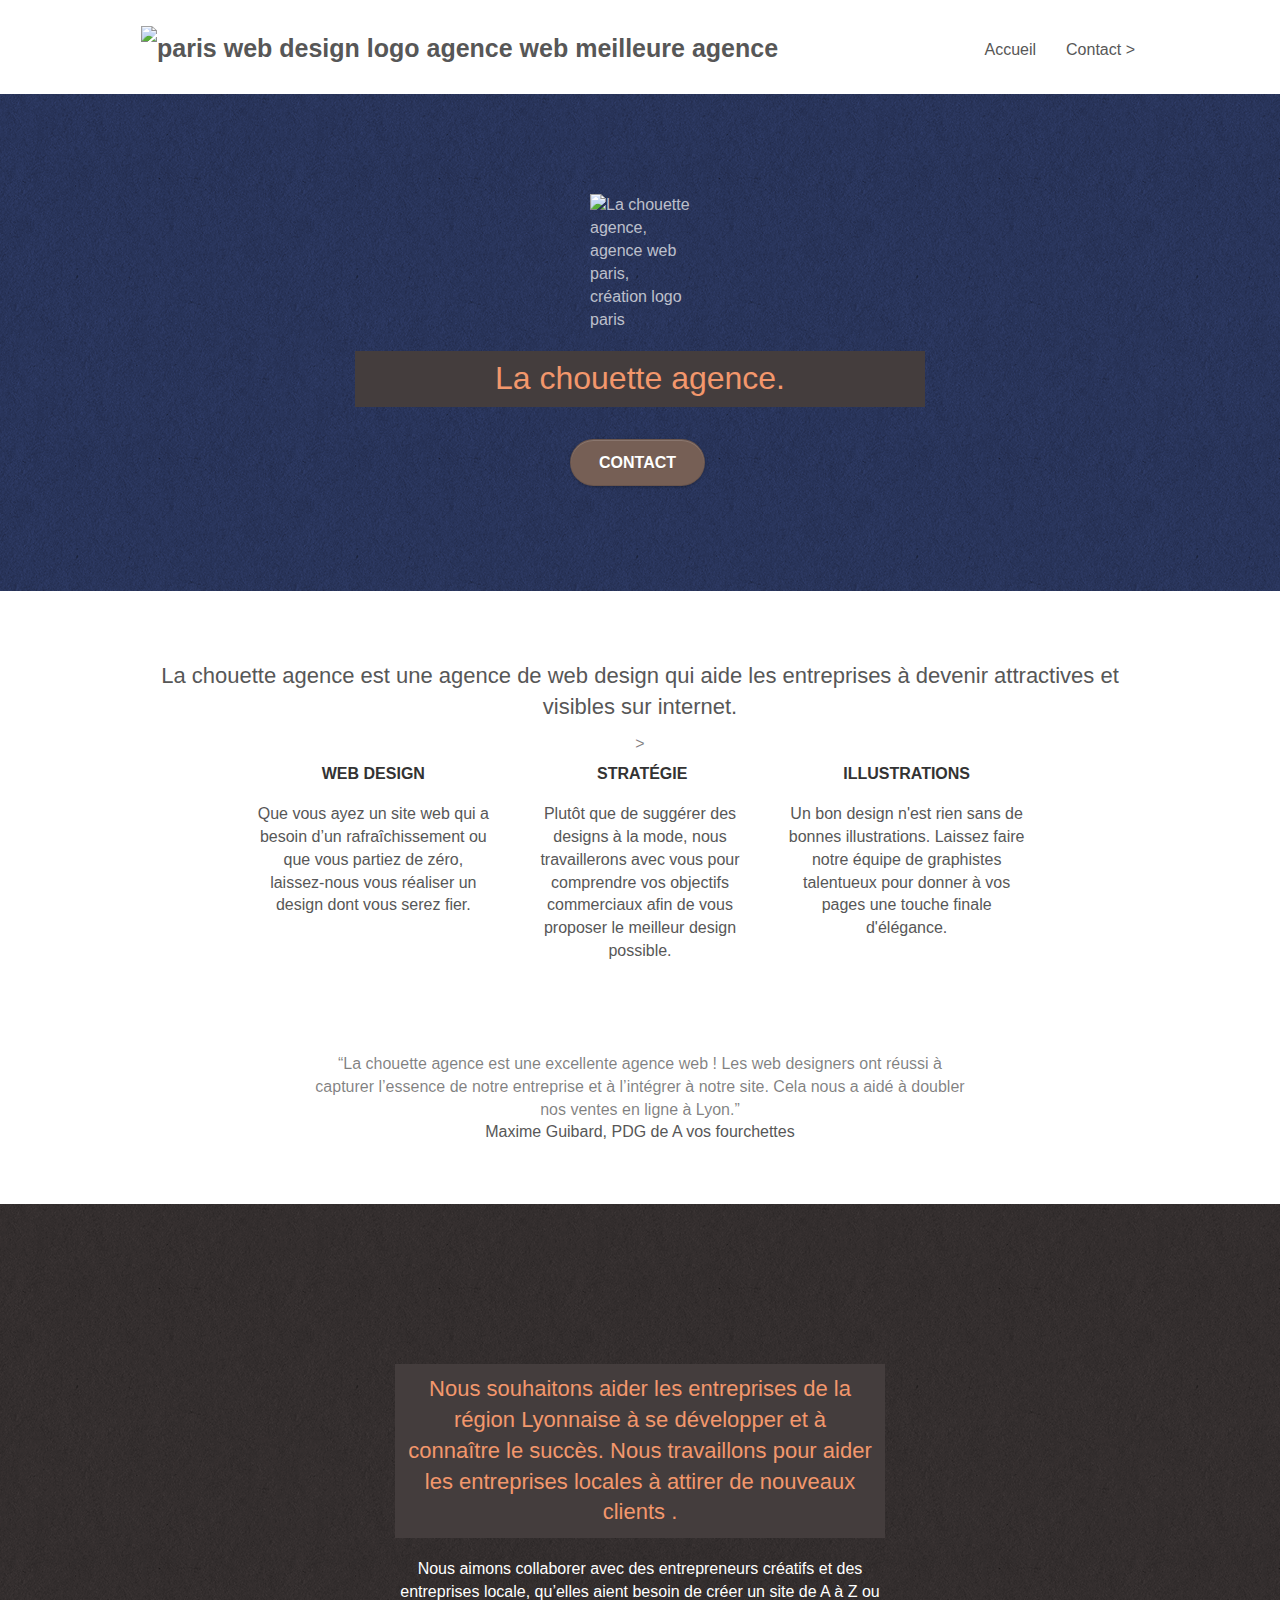
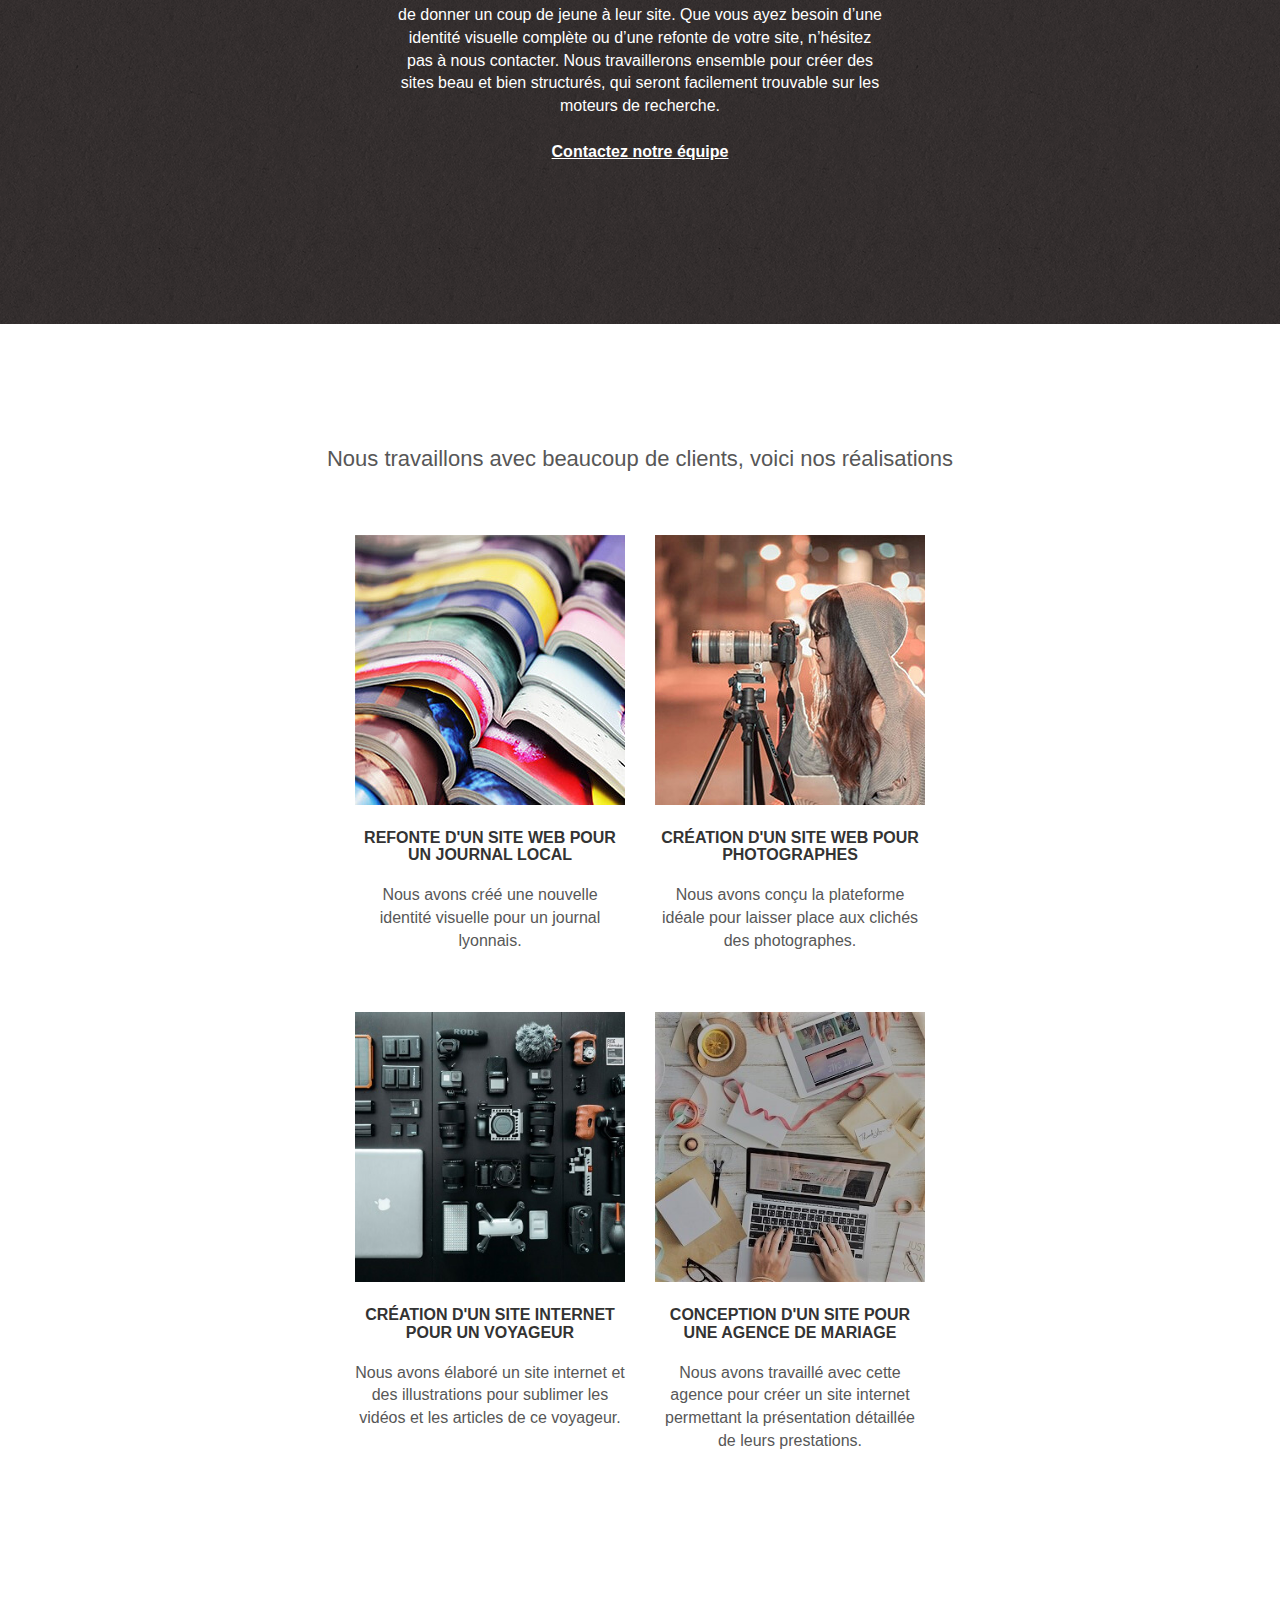
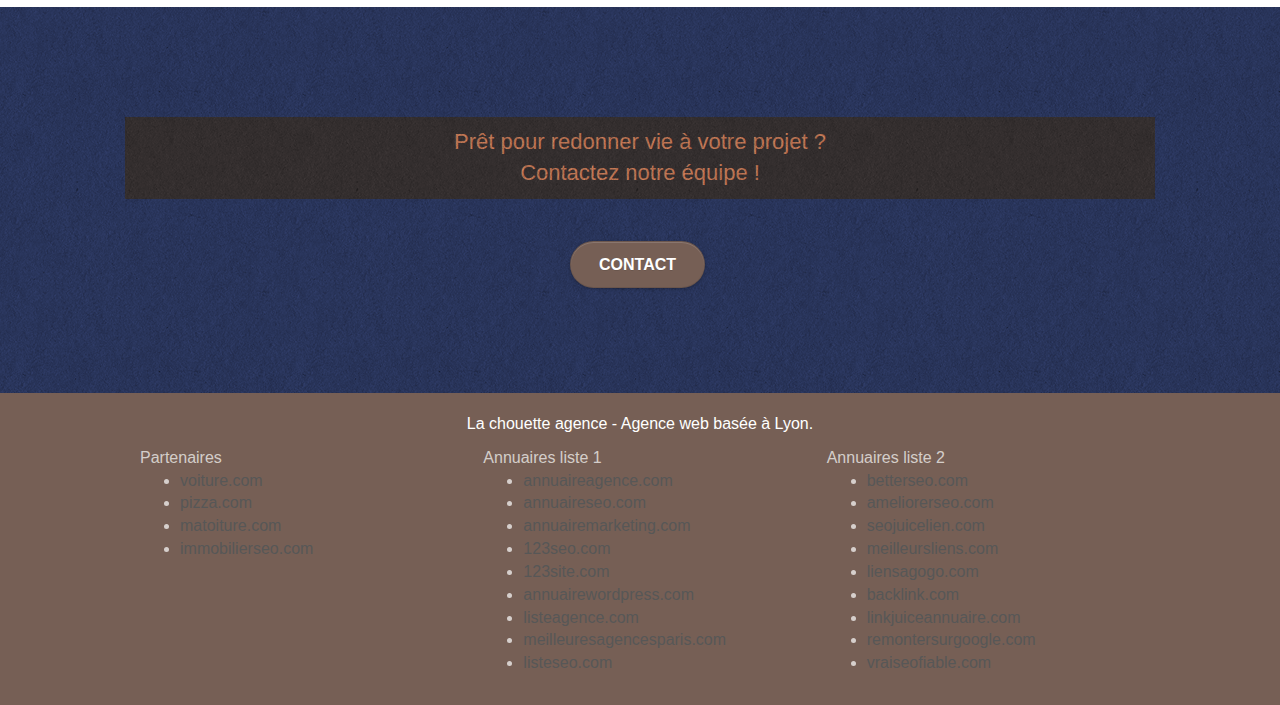
==== index.html @ 72340988 "Correction contraste" ====
<!DOCTYPE html>
<html lang="fr">
  <head>
    <meta charset="utf-8" />
    <meta
      name="keywords"
      content="seo, google, site web, site internet, agence design paris, agence design, agence design,agence design,agence design,agence design,agence design,agence design,agence design,agence design"
    />
    <meta name="description" content="" />
    <meta
      name="viewport"
      content="width=device-width, initial-scale=1.0, viewport-fit=cover"
    />
    <link rel="shortcut icon" type="image/png" href="favicon.jpg" />

    <link rel="stylesheet" type="text/css" href="./css/bootstrap.css" />
    <link rel="stylesheet" type="text/css" href="style.css" />
    <link rel="stylesheet" type="text/css" href="./css/font-awesome.css" />
    <link rel="stylesheet" type="text/css" href="./css/et-line.css" />

    <script src="./js/jquery-2.1.0.js"></script>
    <script src="./js/bootstrap.js"></script>
    <script src="./js/blocs.js"></script>
    <script src="./js/jquery.touchSwipe.js" defer></script>
    <script src="./js/gmaps.js"></script>

    <title>La Chouette Agence - Entreprise de web design à Lyon</title>

    <!-- Analytics -->

    <!-- Analytics END -->
  </head>
  <body>
    <!-- Principal conteneur -->
    <main class="page-container">
      <!-- bloc-0 -->
      <section class="bloc bgc-white l-bloc" id="bloc-0">
        <div class="container bloc-sm">
          <nav class="navbar row">
            <div class="navbar-header">
              <a class="navbar-brand" href="index.html"
                ><img
                  src="img/la-chouette-agence.png"
                  alt="paris web design logo agence web meilleure agence"
                  height="40"
              /></a>

              <button
                id="nav-toggle"
                type="button"
                class="ui-navbar-toggle navbar-toggle"
                data-toggle="collapse"
                data-target=".navbar-1"
              >
                <span class="sr-only">Toggle navigation</span
                ><span class="icon-bar"></span><span class="icon-bar"></span
                ><span class="icon-bar"></span>
              </button>
            </div>
            <div class="collapse navbar-collapse navbar-1 special-dropdown-nav">
              <ul class="site-navigation nav navbar-nav">
                <li>
                  <a href="index.html">Accueil</a>
                </li>
                <li></li>
                <li>
                  <a href="contact.html">Contact &gt;</a>
                </li>
              </ul>
            </div>
          </nav>
        </div>
      </section>
      <!-- bloc-0 END -->

      <!-- bloc-1-presentation -->
      <section
        class="bloc bgc-dark-slate-blue bg-banniere d-bloc bg-t-edge bloc-bg-texture texture-paper b-parallax"
        id="bloc-1-hero"
      >
        <div class="container bloc-lg">
          <div class="row tight-width-whitespace">
            <div class="col-sm-12">
              <img
                src="img/logo.png"
                class="center-block image-resize-mode"
                width="100"
                alt="La chouette agence, agence web paris, création logo paris"
              />
              <h1 class="text-center hero-bloc-text tc-white">
                La chouette agence.
              </h1>
              <div class="text-center">
                <a
                  href="contact.html"
                  class="btn btn-lg btn-clean btn-rd cta-hero btn-atomic-tangerine"
                  id="cta-hero"
                  >Contact</a
                >
              </div>
            </div>
          </div>
        </div>
      </section>
      <!-- bloc-1-presentation END -->

      <!-- bloc-2-services -->
      <section class="bloc bgc-white l-bloc" id="bloc-2-services">
        <div class="container bloc-md">
          <div class="row">
            <div class="col-sm-12 text-center">
              <h2>
                La chouette agence est une agence de web design qui aide les
                entreprises à devenir attractives et visibles sur internet.
              </h2>
              >
            </div>
          </div>
          <div class="row voffset-lg med-width-whitespace">
            <div class="col-sm-4">
              <div class="text-center">
                <span
                  class="et-icon-browser sm-shadow icon-dark-slate-blue icons icon-lg"
                ></span>
              </div>
              <h3 class="mg-md text-center">Web design</h3>
              <p class="text-center">
                Que vous ayez un site web qui a besoin d&rsquo;un
                rafraîchissement ou que vous partiez de zéro, laissez-nous vous
                réaliser un design dont vous serez fier.
              </p>
            </div>
            <div class="col-sm-4">
              <div class="text-center">
                <span
                  class="et-icon-presentation sm-shadow icon-dark-slate-blue icons icon-lg"
                ></span>
              </div>
              <h3 class="mg-md text-center">&nbsp;Stratégie</h3>
              <p class="text-center">
                Plutôt que de suggérer des designs à la mode, nous travaillerons
                avec vous pour comprendre vos objectifs commerciaux afin de vous
                proposer le meilleur design possible.<br />
              </p>
            </div>
            <div class="col-sm-4">
              <div class="text-center">
                <span
                  class="et-icon-edit sm-shadow icon-dark-slate-blue icons icon-lg"
                ></span>
              </div>
              <h3 class="mg-md text-center">Illustrations</h3>
              <p class="text-center">
                Un bon design n'est rien sans de bonnes illustrations. Laissez
                faire notre équipe de graphistes talentueux pour donner à vos
                pages une touche finale d'élégance.
              </p>
            </div>
          </div>
          <div class="row voffset-lg voffset">
            <div class="col-xs-12 col-md-8 col-md-offset-2 text-center">
              <quote>
                “La chouette agence est une excellente agence web ! Les web
                designers ont réussi à capturer l’essence de notre entreprise et
                à l’intégrer à notre site. Cela nous a aidé à doubler nos ventes
                en ligne à Lyon.”
              </quote>
              <p>Maxime Guibard, PDG de A vos fourchettes</p>
            </div>
          </div>
        </div>
      </section>
      <!-- bloc-2-services END -->

      <!-- bloc-3-what-i-do -->
      <section
        class="bloc tc-white bgc-atomic-tangerine bg-presentation d-bloc bloc-bg-texture texture-paper b-parallax"
        id="bloc-3-what-i-do"
      >
        <div class="container bloc-lg">
          <div class="row tight-width-whitespace black-background">
            <div class="col-sm-12">
              <h2 class="mg-md text-center tc-white">
                Nous souhaitons aider les entreprises de la région Lyonnaise à
                se développer et à connaître le succès. Nous travaillons pour
                aider les entreprises locales à attirer de nouveaux clients .<br />
              </h2>
              <p class="text-center white">
                Nous aimons collaborer avec des entrepreneurs créatifs et des
                entreprises locale, qu’elles aient besoin de créer un site de A
                à Z ou de donner un coup de jeune à leur site. Que vous ayez
                besoin d’une identité visuelle complète ou d’une refonte de
                votre site, n’hésitez pas à nous contacter. Nous travaillerons
                ensemble pour créer des sites beau et bien structurés, qui
                seront facilement trouvable sur les moteurs de recherche.
                <br /><br /><a class="ltc-white bold-link" href="contact.html"
                  >Contactez notre équipe</a
                ><br />
              </p>
            </div>
          </div>
        </div>
      </section>
      <!-- bloc-3-what-i-do END -->

      <!-- bloc-4-portfolio -->
      <section
        class="bloc bgc-white bg-lines-h2-bg bg-repeat l-bloc"
        id="bloc-4-portfolio"
      >
        <div class="container bloc-lg">
          <div class="row">
            <div class="col-sm-12 text-center">
              <h2>
                Nous travaillons avec beaucoup de clients, voici nos
                réalisations
              </h2>
            </div>
          </div>
          <div class="row tight-width-whitespace portfolio-row">
            <article class="col-sm-6">
              <a
                href="#"
                data-lightbox="img/1.jpg"
                data-gallery-id="gallery-1"
                data-caption="Refonte d'un site web pour un journal local"
                data-frame="snapshot-lb"
                ><img
                  src="img/1.jpg"
                  alt="paris web design logo agence web meilleure agence et refonte site web journal"
                  class="img-responsive portfolio-thumb"
              /></a>
              <h3 class="mg-md text-center">
                Refonte d'un site web pour un journal local
              </h3>
              <p class="text-center">
                Nous avons créé une nouvelle identité visuelle pour un journal
                lyonnais.
              </p>
            </article>
            <article class="col-sm-6">
              <a
                href="#"
                data-lightbox="img/2.jpg"
                data-gallery-id="gallery-1"
                data-caption="Création d'un site web pour photographes"
                data-frame="snapshot-lb"
                ><img
                  src="img/2.jpg"
                  class="img-responsive portfolio-thumb"
                  alt="paris web design logo agence web meilleure agence, Création d'un site web pour photographes"
              /></a>
              <h3 class="mg-md text-center">
                Création d'un site web pour photographes
              </h3>
              <p class="text-center">
                Nous avons conçu la plateforme idéale pour laisser place aux
                clichés des photographes.
              </p>
            </article>
          </div>
          <div class="row tight-width-whitespace portfolio-row">
            <article class="col-sm-6">
              <a
                href="#"
                data-lightbox="img/3.jpg"
                data-gallery-id="gallery-1"
                data-caption="Création d'un site internet pour un voyageur"
                data-frame="snapshot-lb"
                ><img
                  src="img/3.jpg"
                  class="img-responsive portfolio-thumb"
                  alt="paris web design logo agence web meilleure agence, Création d'un site web pour voyageur"
              /></a>
              <h3 class="mg-md text-center">
                Création d'un site internet pour un voyageur
              </h3>
              <p class="text-center">
                Nous avons élaboré un site internet et des illustrations pour
                sublimer les vidéos et les articles de ce voyageur.
              </p>
            </article>
            <article class="col-sm-6">
              <a
                href="#"
                data-lightbox="img/4.jpg"
                data-gallery-id="gallery-1"
                data-caption="Conception d'un site pour une agence de mariage"
                data-frame="snapshot-lb"
                ><img
                  src="img/4.jpg"
                  class="img-responsive portfolio-thumb"
                  alt="paris web design logo agence web meilleure agence, Création d'un site web pour agence de mariage"
              /></a>
              <h3 class="mg-md text-center">
                Conception d'un site pour une agence de mariage
              </h3>
              <p class="text-center">
                Nous avons travaillé avec cette agence pour créer un site
                internet permettant la présentation détaillée de leurs
                prestations.
              </p>
            </article>
          </div>
        </div>
      </section>
      <!-- bloc-4-portfolio END -->

      <!-- bloc-5-cta -->
      <section
        class="bloc bgc-dark-slate-blue bg-banniere d-bloc bloc-bg-texture texture-paper"
        id="bloc-5-cta"
      >
        <div class="container bloc-lg">
          <div class="row">
            <h2 class="mg-md text-center tc-white">
              Prêt pour redonner vie à votre projet ?<br />Contactez notre
              équipe !
            </h2>
            <div class="col-sm-12 text-center">
              <a
                href="contact.html"
                class="btn btn-atomic-tangerine btn-clean btn-rd btn-lg cta-hero"
                >Contact</a
              >
            </div>
          </div>
        </div>
      </section>
    </main>
    <!-- bloc-5-cta END -->

    <!-- Footer - bloc-8 -->
    <footer class="bloc bgc-atomic-tangerine d-bloc" id="bloc-8">
      <div class="container bloc-sm">
        <div class="row">
          <div class="col-sm-12">
            <p class="text-center white">
              La chouette agence - Agence web basée à Lyon.<br />
            </p>
            <div class="row row-no-gutters social">
              <div class="col-sm-3">
                <div class="text-center">
                  <a class="social" href="index.html"
                    ><span class="fa fa-twitter icon-md"></span
                  ></a>
                </div>
              </div>
              <div class="col-sm-3">
                <div class="text-center">
                  <a class="social" href="index.html"
                    ><span class="fa fa-facebook icon-md"></span
                  ></a>
                </div>
              </div>
              <div class="col-sm-3">
                <div class="text-center">
                  <a class="social" href="index.html"
                    ><span class="fa fa-dribbble icon-md"></span
                  ></a>
                </div>
              </div>
              <div class="col-sm-3">
                <div class="text-center">
                  <a class="social" href="index.html"
                    ><span class="fa fa-instagram icon-md"></span
                  ></a>
                </div>
              </div>
            </div>
            <div class="row">
              <div class="col-sm-4">
                Partenaires
                <ul>
                  <li><a href="voiture.com">voiture.com</a></li>
                  <li><a href="pizza.com">pizza.com</a></li>
                  <li><a href="matoiture.com">matoiture.com</a></li>
                  <li><a href="immobilierseo.com">immobilierseo.com</a></li>
                </ul>
              </div>
              <div class="col-sm-4">
                Annuaires liste 1
                <ul>
                  <li><a href="annuaireagence.com">annuaireagence.com</a></li>
                  <li><a href="annuaireseo.com">annuaireseo.com</a></li>
                  <li>
                    <a href="annuairemarketing.com">annuairemarketing.com</a>
                  </li>
                  <li><a href="123seoture.com">123seo.com</a></li>
                  <li><a href="123site.com">123site.com</a></li>
                  <li>
                    <a href="annuairewordpress.com">annuairewordpress.com</a>
                  </li>
                  <li><a href="listeagence.com">listeagence.com</a></li>
                  <li>
                    <a href="meilleuresagencesparis.com"
                      >meilleuresagencesparis.com</a
                    >
                  </li>
                  <li><a href="listeseo.com">listeseo.com</a></li>
                </ul>
              </div>
              <div class="col-sm-4">
                Annuaires liste 2
                <ul>
                  <li><a href="betterseo.com">betterseo.com</a></li>
                  <li><a href="ameliorerseo.com">ameliorerseo.com</a></li>
                  <li><a href="seojuicelien.com">seojuicelien.com</a></li>
                  <li><a href="meilleursliens.com">meilleursliens.com</a></li>
                  <li><a href="liensagogo.com">liensagogo.com</a></li>
                  <li><a href="backlink.com">backlink.com</a></li>
                  <li>
                    <a href="linkjuiceannuaire.com">linkjuiceannuaire.com</a>
                  </li>
                  <li>
                    <a href="remontersurgoogle.com">remontersurgoogle.com</a>
                  </li>
                  <li><a href="vraiseofiable.com">vraiseofiable.com</a></li>
                </ul>
              </div>
            </div>
          </div>
        </div>
      </div>
    </footer>
    <!-- Footer - bloc-8 END -->

    <!-- Principal conteneur END -->
  </body>
</html>
---- style.css ----
body {
  margin: 0;
  padding: 0;
  background: #fff;
  overflow-x: hidden;
  -webkit-font-smoothing: antialiased;
  -moz-osx-font-smoothing: grayscale;
}

a,
button {
  transition: all 0.3s ease-in-out;
  outline: none !important;
}

a:hover {
  text-decoration: none;
  cursor: pointer;
}

#page-loading-blocs-notifaction {
  position: fixed;
  top: 0;
  bottom: 0;
  width: 100%;
  z-index: 100000;
  background: #ffffff url("img/pageload-spinner.gif") no-repeat center center;
}

.bloc {
  width: 100%;
  clear: both;
  background: 50% 50% no-repeat;
  padding: 0 50px;
  -webkit-background-size: cover;
  -moz-background-size: cover;
  -o-background-size: cover;
  background-size: cover;
  position: relative;
}

.bloc .container {
  padding-left: 0;
  padding-right: 0;
}

.bloc-lg {
  padding: 100px 50px;
}

.bloc-md {
  padding: 50px;
}

.bloc-sm {
  padding: 20px 50px;
}

.bg-center,
.bg-l-edge,
.bg-r-edge,
.bg-t-edge,
.bg-b-edge,
.bg-tl-edge,
.bg-bl-edge,
.bg-tr-edge,
.bg-br-edge,
.bg-repeat {
  -webkit-background-size: auto !important;
  -moz-background-size: auto !important;
  -o-background-size: auto !important;
  background-size: auto !important;
}

.bg-repeat {
  background: repeat;
}

.bg-t-edge {
  background: top no-repeat;
}

.bloc-bg-texture::before {
  content: "";
  background-size: 2px 2px;
  position: absolute;
  top: 0;
  bottom: 0;
  left: 0;
  right: 0;
}

.texture-paper::before {
  background: url(img/texture-paper.png);
  background-size: 280px 280px;
}

.b-parallax {
  background-attachment: fixed;
}

.d-bloc {
  color: rgba(255, 255, 255, 0.7);
}

.d-bloc button:hover {
  color: rgba(255, 255, 255, 0.9);
}

.d-bloc .icon-round,
.d-bloc .icon-square,
.d-bloc .icon-rounded,
.d-bloc .icon-semi-rounded-a,
.d-bloc .icon-semi-rounded-b {
  border-color: rgba(255, 255, 255, 0.9);
}

.d-bloc .divider-h span {
  border-color: rgba(255, 255, 255, 0.2);
}

.d-bloc .a-btn,
.d-bloc .navbar a,
.d-bloc .navbar-brand,
.d-bloc a .icon-sm,
.d-bloc a .icon-md,
.d-bloc a .icon-lg,
.d-bloc a .icon-xl,
.d-bloc h1 a,
.d-bloc h2 a,
.d-bloc h3 a,
.d-bloc h4 a,
.d-bloc h5 a,
.d-bloc h6 a,
.d-bloc p a {
  color: rgba(255, 255, 255, 0.6);
}

.d-bloc .a-btn:hover,
.d-bloc .navbar a:hover,
.d-bloc .navbar-brand:hover,
.d-bloc a:hover .icon-sm,
.d-bloc a:hover .icon-md,
.d-bloc a:hover .icon-lg,
.d-bloc a:hover .icon-xl,
.d-bloc h1 a:hover,
.d-bloc h2 a:hover,
.d-bloc h3 a:hover,
.d-bloc h4 a:hover,
.d-bloc h5 a:hover,
.d-bloc h6 a:hover,
.d-bloc p a:hover {
  color: rgba(255, 255, 255, 1);
}

.d-bloc .navbar-toggle .icon-bar {
  background: rgba(255, 255, 255, 1);
}

.d-bloc .btn-wire,
.d-bloc .btn-wire:hover {
  color: rgba(255, 255, 255, 1);
  border-color: rgba(255, 255, 255, 1);
}

.d-bloc .panel {
  color: rgba(0, 0, 0, 0.5);
}

.d-bloc .panel button:hover {
  color: rgba(0, 0, 0, 0.7);
}

.d-bloc .panel icon {
  border-color: rgba(0, 0, 0, 0.7);
}

.d-bloc .panel .divider-h span {
  border-color: rgba(0, 0, 0, 0.1);
}

.d-bloc .panel .a-btn {
  color: rgba(0, 0, 0, 0.6);
}

.d-bloc .panel .a-btn:hover {
  color: rgba(0, 0, 0, 1);
}

.d-bloc .panel .btn-wire,
.d-bloc .panel .btn-wire:hover {
  color: rgba(0, 0, 0, 0.7);
  border-color: rgba(0, 0, 0, 0.3);
}

.d-bloc .panel,
.l-bloc {
  color: rgba(0, 0, 0, 0.5);
}

.d-bloc .panel button:hover,
.l-bloc button:hover {
  color: rgba(0, 0, 0, 0.7);
}

.l-bloc .icon-round,
.l-bloc .icon-square,
.l-bloc .icon-rounded,
.l-bloc .icon-semi-rounded-a,
.l-bloc .icon-semi-rounded-b {
  border-color: rgba(0, 0, 0, 0.7);
}

.d-bloc .panel .divider-h span,
.l-bloc .divider-h span {
  border-color: rgba(0, 0, 0, 0.1);
}

.d-bloc .panel .a-btn,
.l-bloc .a-btn,
.l-bloc .navbar a,
.l-bloc .navbar-brand,
.l-bloc a .icon-sm,
.l-bloc a .icon-md,
.l-bloc a .icon-lg,
.l-bloc a .icon-xl,
.l-bloc h1 a,
.l-bloc h2 a,
.l-bloc h3 a,
.l-bloc h4 a,
.l-bloc h5 a,
.l-bloc h6 a,
.l-bloc p a {
  color: rgba(0, 0, 0, 0.6);
}

.d-bloc .panel .a-btn:hover,
.l-bloc .a-btn:hover,
.l-bloc .navbar a:hover,
.l-bloc .navbar-brand:hover,
.l-bloc a:hover .icon-sm,
.l-bloc a:hover .icon-md,
.l-bloc a:hover .icon-lg,
.l-bloc a:hover .icon-xl,
.l-bloc h1 a:hover,
.l-bloc h2 a:hover,
.l-bloc h3 a:hover,
.l-bloc h4 a:hover,
.l-bloc h5 a:hover,
.l-bloc h6 a:hover,
.l-bloc p a:hover {
  color: rgba(0, 0, 0, 1);
}

.l-bloc .navbar-toggle .icon-bar {
  color: rgba(0, 0, 0, 0.6);
}

.d-bloc .panel .btn-wire,
.d-bloc .panel .btn-wire:hover,
.l-bloc .btn-wire,
.l-bloc .btn-wire:hover {
  color: rgba(0, 0, 0, 0.7);
  border-color: rgba(0, 0, 0, 0.3);
}

.voffset {
  margin-top: 30px;
}

.voffset-lg {
  margin-top: 80px;
}

.row-no-gutters {
  margin-right: 0;
  margin-left: 0;
}

.row.row-no-gutters > [class^="col-"],
.row.row-no-gutters > [class*=" col-"] {
  padding-right: 0;
  padding-left: 0;
}

#bloc-1-hero h1 {
  font-size: 32px;
}

.navbar {
  margin-bottom: 0;
  z-index: 1;
}

.navbar-brand {
  height: auto;
  padding: 3px 15px;
  font-size: 25px;
  font-weight: normal;
  font-weight: 600;
  line-height: 44px;
}

.navbar-brand img {
  max-height: 200px;
  margin: 0 5px 0 0;
  display: inline;
}

.navbar-brand img[src$="svg"] {
  min-width: 100px;
}

.nav-center .navbar-brand img {
  margin: 0;
}

.navbar .nav {
  padding-top: 2px;
  margin-right: -16px;
  float: right;
  z-index: 1;
}

.nav > li {
  float: left;
  margin-top: 4px;
  font-size: 16px;
}

.navbar-nav .open .dropdown-menu > li > a {
  text-align: inherit;
}

.nav > li a:hover,
.nav > li a:focus {
  background: transparent;
}

.navbar-toggle {
  margin: 10px 10px 0 0;
  border: 0px;
}

.navbar-toggle:hover {
  background: transparent !important;
}

.navbar-toggle .icon-bar {
  background-color: rgba(0, 0, 0, 0.5);
  width: 26px;
}

.nav-invert .navbar .nav {
  float: left;
}

.nav-invert .navbar-header,
.nav-invert .navbar-brand {
  float: right;
  position: relative;
  z-index: 2;
}

@media (min-width: 768px) {
  .site-navigation {
    position: absolute;
    top: 50%;
    right: 20px;
    transform: translate(0, -50%);
    -webkit-transform: translateY(-50%);
  }
  .nav > li .dropdown-menu a,
  .nav > li .dropdown-menu a:hover {
    color: #484848;
  }
  .nav-invert .site-navigation {
    left: 0;
    right: 0;
  }
  .nav-center {
    text-align: center;
  }
  .nav-center .navbar-header {
    width: 100%;
  }
  .nav-center .navbar-header,
  .nav-center .navbar-brand,
  .nav-center .nav > li {
    float: none;
    display: inline-block;
  }
  .nav-center .site-navigation {
    position: relative;
    width: 100%;
    right: 0;
    margin-right: 0px;
    margin-top: 20px;
  }
  .nav-center.mini-nav .navbar-toggle {
    float: none;
    margin: 10px auto 0;
  }
}

.nav > li > .dropdown a {
  background: none !important;
  display: block;
  padding: 14px 15px;
}

nav .caret {
  margin: 0 5px;
}

.dropdown-menu .dropdown-menu {
  top: -8px;
  left: 100%;
}

.dropdown-menu .dropmenu-flow-right {
  top: 100%;
  left: 0;
  margin-left: -1px;
  border-top-left-radius: 0;
  border-top-right-radius: 0;
}

.dropdown-menu .dropdown span {
  border: 4px solid black;
  border-top-color: transparent;
  border-right-color: transparent;
  border-bottom-color: transparent;
  margin: 6px -5px 0 0 !important;
  float: right;
}

.mg-md {
  margin-top: 10px;
  margin-bottom: 20px;
}

.mg-lg {
  margin-top: 10px;
  margin-bottom: 40px;
}

.btn {
  margin: 0 5px 5px 0;
}

.btn.pull-right {
  margin: 0 0 5px 5px;
}

.btn-d,
.btn-d:hover,
.btn-d:focus {
  color: #fff;
  background: rgba(0, 0, 0, 0.3);
}

button {
  outline: none !important;
}

.btn-rd {
  border-radius: 40px;
}

.btn-clean {
  border: 1px solid rgba(0, 0, 0, 0.08);
  border-bottom-color: rgba(0, 0, 0, 0.1);
  text-shadow: 0 1px 0 rgba(0, 0, 1, 0.1);
  box-shadow: 0 1px 3px rgba(0, 0, 1, 0.25),
    inset 0 1px 0 0 rgba(255, 255, 255, 0.15);
}

.icon-md {
  font-size: 30px !important;
}

.icon-lg {
  font-size: 60px !important;
}

.sm-shadow {
  text-shadow: 0 1px 2px rgba(0, 0, 0, 0.3);
}

.panel-sq,
.panel-sq .panel-heading,
.panel-sq .panel-footer {
  border-radius: 0;
}

.panel-rd {
  border-radius: 30px;
}

.panel-rd .panel-heading {
  border-radius: 29px 29px 0 0;
}

.panel-rd .panel-footer {
  border-radius: 0 0 29px 29px;
}

.form-control {
  border-color: rgba(0, 0, 0, 0.1);
  box-shadow: none;
}

.scrollToTop {
  width: 40px;
  height: 40px;
  position: fixed;
  bottom: 20px;
  right: 20px;
  opacity: 0;
  z-index: 500;
  transition: all 0.3s ease-in-out;
}

.scrollToTop span {
  margin-top: 6px;
}

.showScrollTop {
  font-size: 16px;
  opacity: 1;
}

a[data-lightbox] {
  position: relative;
  display: block;
  text-align: center;
}

a[data-lightbox]:hover::before {
  content: "+";
  font-family: "HelveticaNeue-Light", "Helvetica Neue Light", "Helvetica Neue",
    Helvetica, Arial;
  font-size: 32px;
  width: 50px;
  height: 50px;
  margin-left: -25px;
  border-radius: 50%;
  background: rgba(0, 0, 0, 0.6);
  color: #fff;
  font-weight: 100;
  z-index: 1;
  position: absolute;
  top: 50%;
  transform: translateY(-50%);
  -webkit-transform: translateY(-50%);
}

a[data-lightbox]:hover img {
  opacity: 0.6;
  -webkit-animation-fill-mode: none;
  animation-fill-mode: none;
}

#lightbox-modal {
  display: flex;
  align-items: center;
}

#lightbox-modal .modal-dialog {
  width: 90%;
  max-width: 900px;
  margin: 0 auto 0;
}

#lightbox-modal .modal-dialog img {
  max-height: 90vh;
  margin: 0 auto;
}

.lightbox-caption {
  padding: 20px;
  color: #fff;
  background: rgba(0, 0, 0, 0.5);
  position: absolute;
  left: 15px;
  right: 15px;
  bottom: 5px;
}

.close-lightbox {
  color: #fff;
  font-size: 30px;
  position: absolute;
  top: 20px;
  right: 20px;
  z-index: 20;
  background: rgba(0, 0, 0, 0.5);
  border: none;
  line-height: 30px;
  padding: 0 9px 5px;
  opacity: 0.3;
}

.close-lightbox:hover,
.next-lightbox:hover,
.prev-lightbox:hover {
  opacity: 1;
  color: #fff;
}

.next-lightbox,
.prev-lightbox {
  font-size: 20px;
  color: rgba(255, 255, 255, 0.9);
  background: rgba(0, 0, 0, 0.5);
  transition: all 0.2s ease-in-out;
  position: absolute;
  top: 45%;
  z-index: 1;
  opacity: 0.4;
}

.next-lightbox {
  padding: 6px 8px 1px 13px;
  right: 25px;
}

.prev-lightbox {
  padding: 6px 13px 1px 10px;
  left: 25px;
}

.snapshot-lb .modal-body {
  padding-bottom: 45px;
}

.snapshot-lb .lightbox-caption {
  padding: 0;
  color: rgba(0, 0, 0, 0.5);
  background: none;
}

h1,
h2,
h3,
h4,
h5,
h6,
p,
label,
.btn,
a {
  font-family: "helvetica";
  font-weight: 400;
  color: #575757 !important;
}

.container {
  max-width: 1000px;
}

.hero-bloc-text {
  font-size: 38px;
}

.hero-bloc-text-sub {
  font-size: 36px;
}

.statement-bloc-text {
  line-height: 26px;
  font-style: italic;
  font-size: 20px;
  text-align: center;
  font-weight: lighter;
  max-width: 520px;
  margin: auto auto auto auto;
}

p {
  font-size: 16px;
}

.tight-width-whitespace {
  max-width: 600px;
  margin: auto auto auto auto;
}

.h1 {
  font-size: 20px;
  font-family: "Open Sans";
}

.cta-hero {
  margin-top: 22px;
  color: #ffffff !important;
  text-transform: uppercase;
  padding: 12px 28px 12px 28px;
  font-size: 16px;
  font-weight: 700;
}

.social {
  max-width: 400px;
  margin: auto auto auto auto;
}

h2 {
  font-size: 22px;
  line-height: 1.4em;
}

h3 {
  font-size: 16px;
  text-transform: uppercase;
  font-weight: 700;
  color: #333333 !important;
}

.med-width-whitespace {
  max-width: 800px;
  margin: auto auto auto auto;
  box-shadow: 0px 0px 0px #000000;
}

h1 {
  color: #333333 !important;
}

h4 {
  color: #333333 !important;
}

.icons {
  margin-bottom: 14px;
  margin-top: 24px;
}

.white {
  color: #ffffff !important;
}

.portfolio-thumb {
  margin-bottom: 24px;
}

.portfolio-row {
  margin-bottom: 44px;
  margin-top: 50px;
}

.avatar {
  box-shadow: 0px 4px 9px rgba(0, 0, 0, 0.3);
}

.black-background {
  background-color: #443d3d;
  padding: 40px 40px 40px 40px;
}

.bold-link {
  font-weight: 900;
  text-decoration: underline !important;
}

.bgc-white {
  background-color: #ffffff;
}

.bgc-dark-slate-blue {
  background-color: #364577;
}

.bgc-atomic-tangerine {
  background-color: #765f55;
}

.tc-white {
  color: #f3976c !important;
  padding: 10px;
  background-color: #443d3d;
}

.btn-atomic-tangerine {
  background: #765f55;
  color: #ffffff !important;
}

.btn-atomic-tangerine:hover {
  background: #c27956 !important;
  color: #ffffff !important;
}

.ltc-white {
  color: #ffffff !important;
}

.ltc-white:hover {
  color: #cccccc !important;
}

.ltc-atomic-tangerine {
  color: #f3976c !important;
}

.ltc-atomic-tangerine:hover {
  color: #c27956 !important;
}

.icon-dark-slate-blue {
  color: #364577 !important;
  border-color: #364577 !important;
}

.bg-dots-bg {
  background-image: url("img/dots-bg.png");
}

.bg-lines-h2-bg {
  background-image: url("img/lines-h2-bg.png");
}

.bg-banniere {
  background-image: url("img/la-chouette-agence-banniere.jpg");
}

.bg-presentation {
  background-image: url("img/image-de-presentation.jpg");
}

@media (max-width: 1024px) {
  .bloc {
    padding-left: 20px;
    padding-right: 20px;
  }
  .bloc.full-width-bloc,
  .bloc-tile-2.full-width-bloc .container,
  .bloc-tile-3.full-width-bloc .container,
  .bloc-tile-4.full-width-bloc .container {
    padding-left: 0;
    padding-right: 0;
  }
}

@media (max-width: 992px) and (min-width: 768px) {
  .navbar .nav {
    max-width: 80%;
  }
  .nav-center.navbar .nav {
    max-width: 100%;
  }
}

@media only screen and (min-device-width: 768px) and (max-device-width: 1024px) and (orientation: landscape) {
  .b-parallax {
    background-attachment: scroll;
  }
}

@media only screen and (min-device-width: 1024px) and (max-device-width: 1366px) and (-webkit-min-device-pixel-ratio: 1.5) {
  .b-parallax {
    background-attachment: scroll;
  }
}

@media (max-width: 991px) {
  .container {
    width: 100%;
  }
  .b-parallax {
    background-attachment: scroll;
  }
  .page-container,
  #hero-bloc {
    overflow-x: hidden;
    position: relative;
  }
  .bloc {
    padding-left: constant(safe-area-inset-left);
    padding-right: constant(safe-area-inset-right);
  }
  .bloc-group,
  .bloc-group .bloc {
    display: block;
    width: 100%;
  }
  .bloc-fill-screen .fill-bloc-top-edge,
  .bloc-fill-screen .fill-bloc-bottom-edge {
    padding: 0 20px;
    padding-left: constant(safe-area-inset-left);
    padding-right: constant(safe-area-inset-right);
  }
}

@media (max-width: 767px) {
  .page-container {
    overflow-x: hidden;
    position: relative;
  }
  h1,
  h2,
  h3,
  h4,
  h5,
  h6,
  p,
  #disqus_thread {
    padding-left: 10px !important;
    padding-right: 10px !important;
  }
  .b-parallax {
    background-attachment: scroll;
  }
  .navbar .nav {
    padding-top: 0;
    border-top: 1px solid rgba(0, 0, 0, 0.2);
    float: none !important;
  }
  .navbar.row {
    margin-left: 0;
    margin-right: 0;
  }
  .site-navigation {
    position: inherit;
    transform: none;
    -webkit-transform: none;
    -ms-transform: none;
  }
  .nav > li {
    margin-top: 0;
    border-bottom: 1px solid rgba(0, 0, 0, 0.1);
    background: rgba(0, 0, 0, 0.05);
    text-align: left;
    padding-left: 15px;
    width: 100%;
  }
  .nav > li:hover {
    background: rgba(0, 0, 0, 0.08);
  }
  .dropdown .dropdown a .caret {
    float: none;
    margin: 5px 0 0 10px !important;
    border: 4px solid black;
    border-bottom-color: transparent;
    border-right-color: transparent;
    border-left-color: transparent;
  }
  #hero-bloc .navbar .nav {
    background: rgba(0, 0, 0, 0.8);
  }
  #hero-bloc .navbar .nav a {
    color: rgba(255, 255, 255, 0.6);
  }
  .hero {
    padding: 50px 0;
  }
  .hero-nav {
    left: -1px;
    right: -1px;
  }
  .navbar-collapse {
    padding: 0;
    overflow-x: hidden;
    -webkit-box-shadow: none;
    box-shadow: none;
  }
  .navbar-brand img {
    max-height: 40px;
    width: auto;
  }
  .nav-invert .navbar-header {
    float: none;
    width: 100%;
  }
  .nav-invert .navbar-toggle {
    float: left;
    margin-left: 10px;
  }
  .bloc {
    padding-left: 0;
    padding-right: 0;
  }
  .bloc-xxl,
  .bloc-xl,
  .bloc-lg {
    padding: 40px 0;
  }
  .bloc-sm,
  .bloc-md {
    padding-left: 0;
    padding-right: 0;
  }
  .bloc-tile-2 .container,
  .bloc-tile-3 .container,
  .bloc-tile-4 .container,
  .bloc-fill-screen .fill-bloc-top-edge,
  .bloc-fill-screen .fill-bloc-bottom-edge {
    padding-left: 0;
    padding-right: 0;
  }
  .a-block {
    padding: 0 10px;
  }
  .btn-dwn {
    display: none;
  }
  .voffset {
    margin-top: 5px;
  }
  .voffset-md {
    margin-top: 20px;
  }
  .voffset-lg {
    margin-top: 30px;
  }
  form {
    padding: 5px;
  }
  .close-lightbox {
    display: inline-block;
  }
  .blocsapp-device-iphone5 {
    background-size: 216px 425px;
    padding-top: 60px;
    width: 216px;
    height: 425px;
  }
  .blocsapp-device-iphone5 img {
    width: 180px;
    height: 320px;
  }
}
.keywords {
  color: #cccccc;
  font-size: 16px;
}

@media (max-width: 400px) {
  .bloc {
    padding-left: 0;
    padding-right: 0;
  }
}

@media (max-width: 767px) {
  .bloc-mob-center-text {
    text-align: center;
  }
}
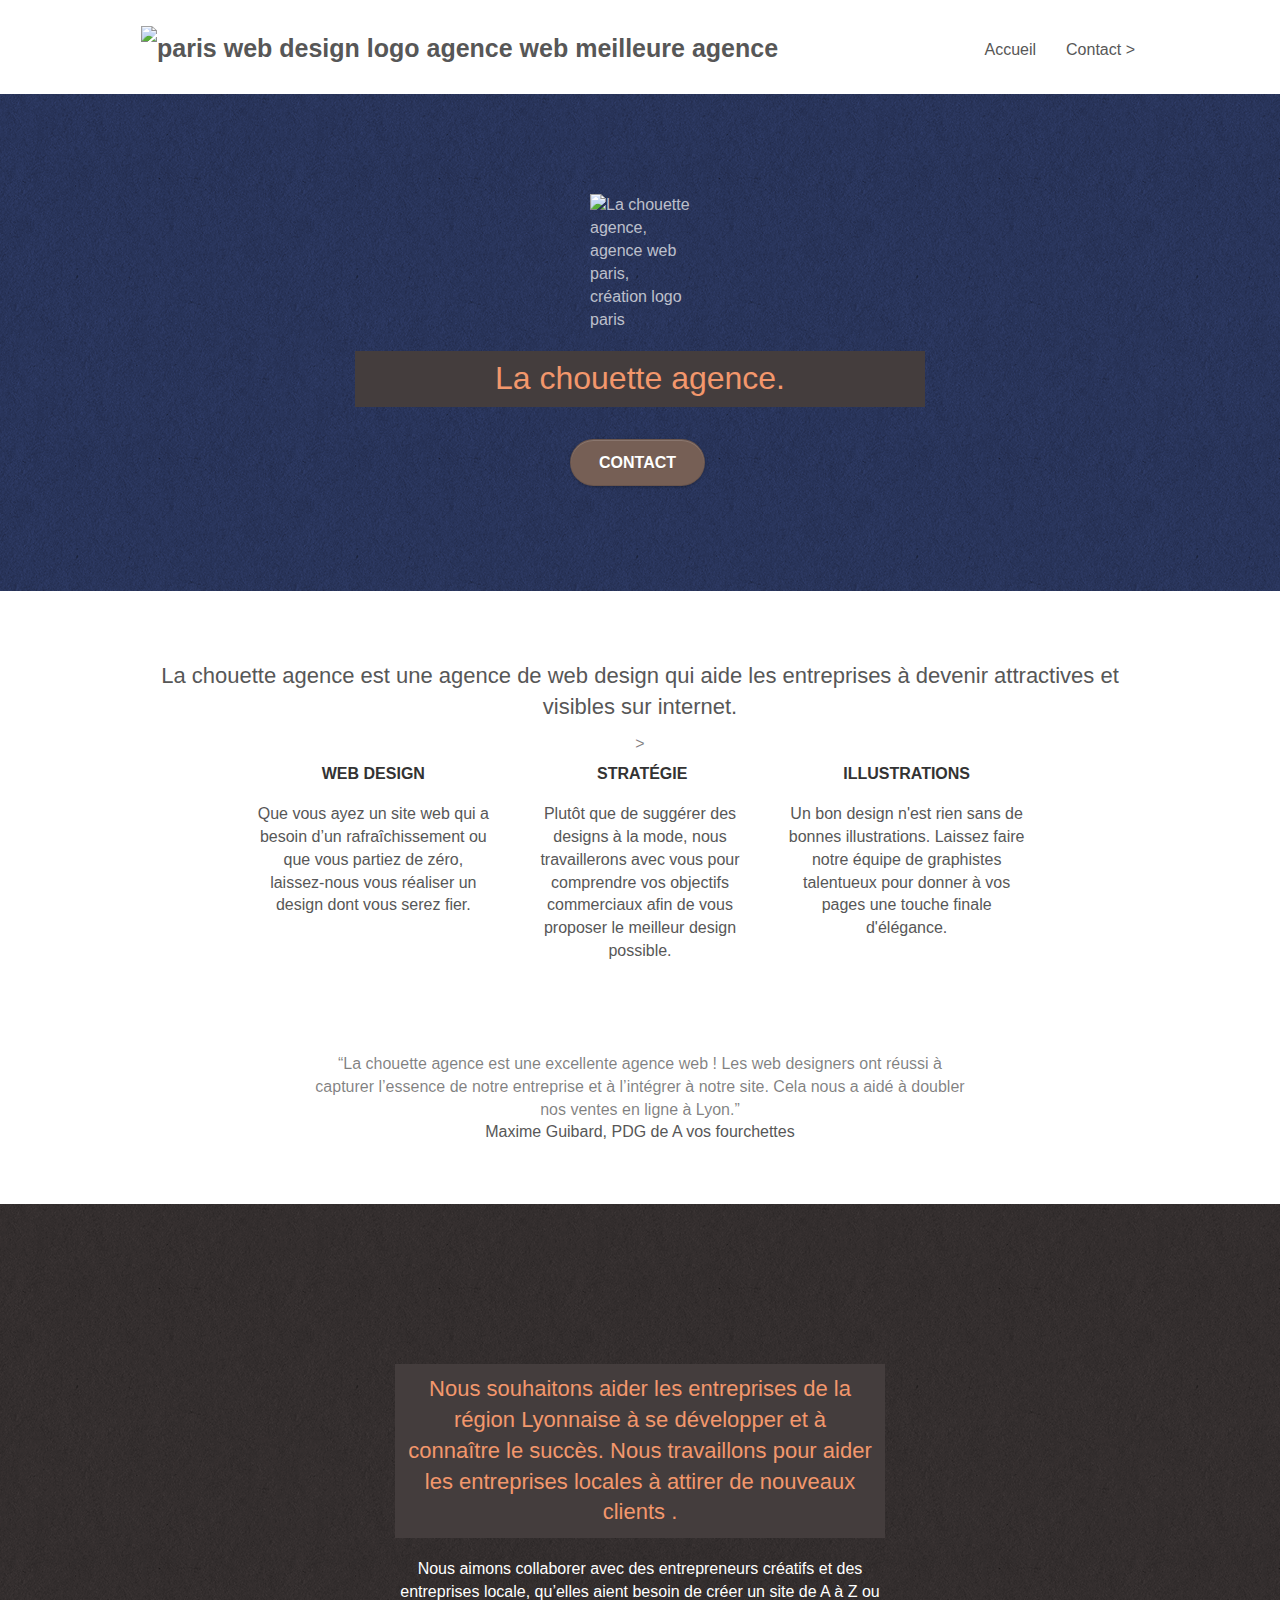
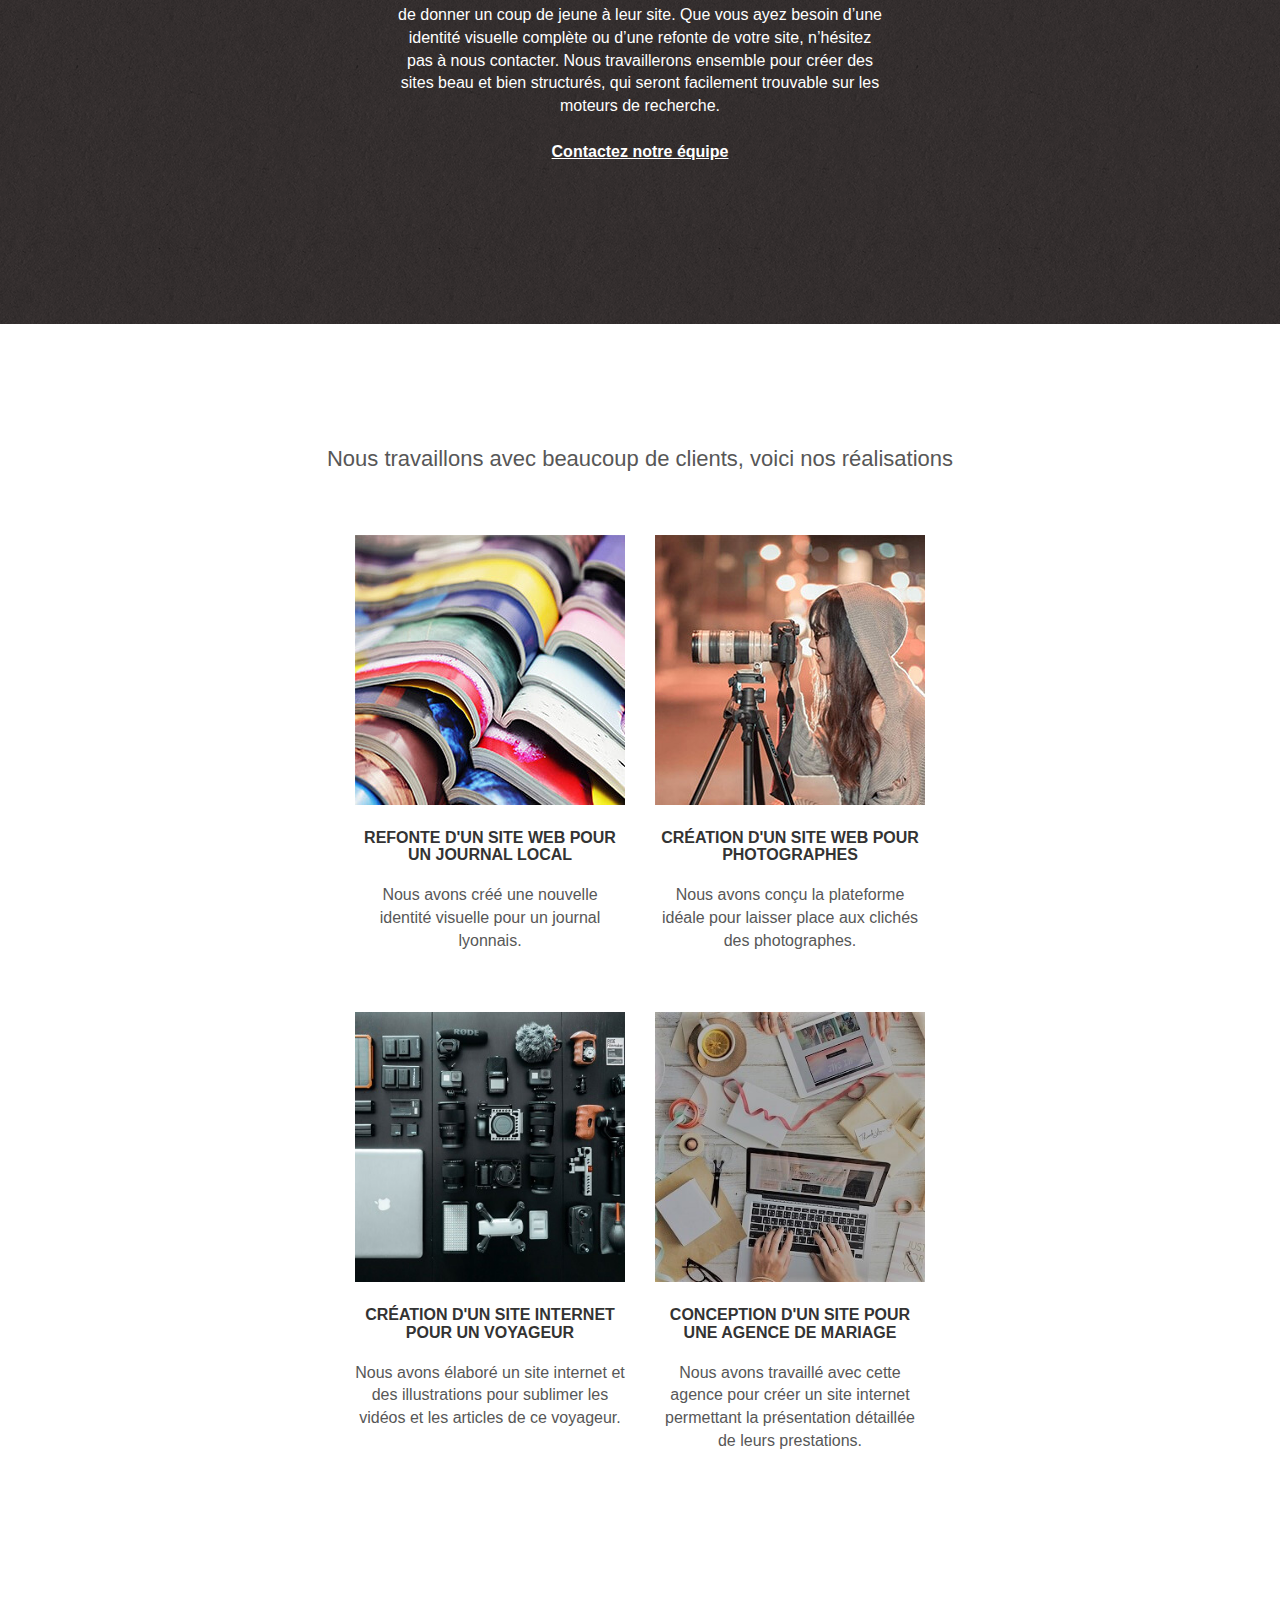
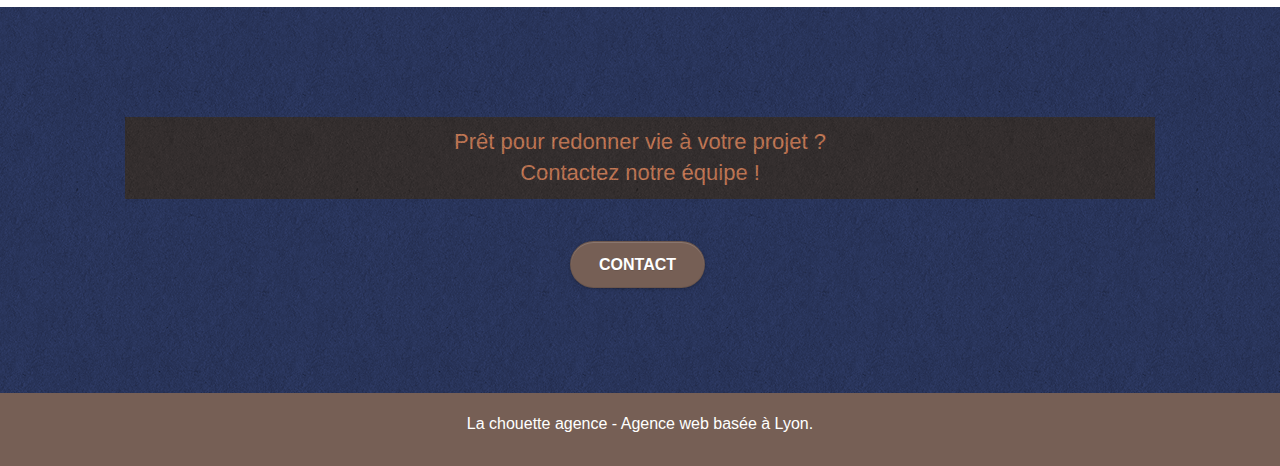
==== commit 192d6fe2: "Suppression liens footer" ====
--- a/index.html
+++ b/index.html
@@ -338,88 +338,8 @@
             <p class="text-center white">
               La chouette agence - Agence web basée à Lyon.<br />
             </p>
-            <div class="row row-no-gutters social">
-              <div class="col-sm-3">
-                <div class="text-center">
-                  <a class="social" href="index.html"
-                    ><span class="fa fa-twitter icon-md"></span
-                  ></a>
-                </div>
-              </div>
-              <div class="col-sm-3">
-                <div class="text-center">
-                  <a class="social" href="index.html"
-                    ><span class="fa fa-facebook icon-md"></span
-                  ></a>
-                </div>
-              </div>
-              <div class="col-sm-3">
-                <div class="text-center">
-                  <a class="social" href="index.html"
-                    ><span class="fa fa-dribbble icon-md"></span
-                  ></a>
-                </div>
-              </div>
-              <div class="col-sm-3">
-                <div class="text-center">
-                  <a class="social" href="index.html"
-                    ><span class="fa fa-instagram icon-md"></span
-                  ></a>
-                </div>
-              </div>
-            </div>
-            <div class="row">
-              <div class="col-sm-4">
-                Partenaires
-                <ul>
-                  <li><a href="voiture.com">voiture.com</a></li>
-                  <li><a href="pizza.com">pizza.com</a></li>
-                  <li><a href="matoiture.com">matoiture.com</a></li>
-                  <li><a href="immobilierseo.com">immobilierseo.com</a></li>
-                </ul>
-              </div>
-              <div class="col-sm-4">
-                Annuaires liste 1
-                <ul>
-                  <li><a href="annuaireagence.com">annuaireagence.com</a></li>
-                  <li><a href="annuaireseo.com">annuaireseo.com</a></li>
-                  <li>
-                    <a href="annuairemarketing.com">annuairemarketing.com</a>
-                  </li>
-                  <li><a href="123seoture.com">123seo.com</a></li>
-                  <li><a href="123site.com">123site.com</a></li>
-                  <li>
-                    <a href="annuairewordpress.com">annuairewordpress.com</a>
-                  </li>
-                  <li><a href="listeagence.com">listeagence.com</a></li>
-                  <li>
-                    <a href="meilleuresagencesparis.com"
-                      >meilleuresagencesparis.com</a
-                    >
-                  </li>
-                  <li><a href="listeseo.com">listeseo.com</a></li>
-                </ul>
-              </div>
-              <div class="col-sm-4">
-                Annuaires liste 2
-                <ul>
-                  <li><a href="betterseo.com">betterseo.com</a></li>
-                  <li><a href="ameliorerseo.com">ameliorerseo.com</a></li>
-                  <li><a href="seojuicelien.com">seojuicelien.com</a></li>
-                  <li><a href="meilleursliens.com">meilleursliens.com</a></li>
-                  <li><a href="liensagogo.com">liensagogo.com</a></li>
-                  <li><a href="backlink.com">backlink.com</a></li>
-                  <li>
-                    <a href="linkjuiceannuaire.com">linkjuiceannuaire.com</a>
-                  </li>
-                  <li>
-                    <a href="remontersurgoogle.com">remontersurgoogle.com</a>
-                  </li>
-                  <li><a href="vraiseofiable.com">vraiseofiable.com</a></li>
-                </ul>
-              </div>
-            </div>
-          </div>
+            
+            
         </div>
       </div>
     </footer>
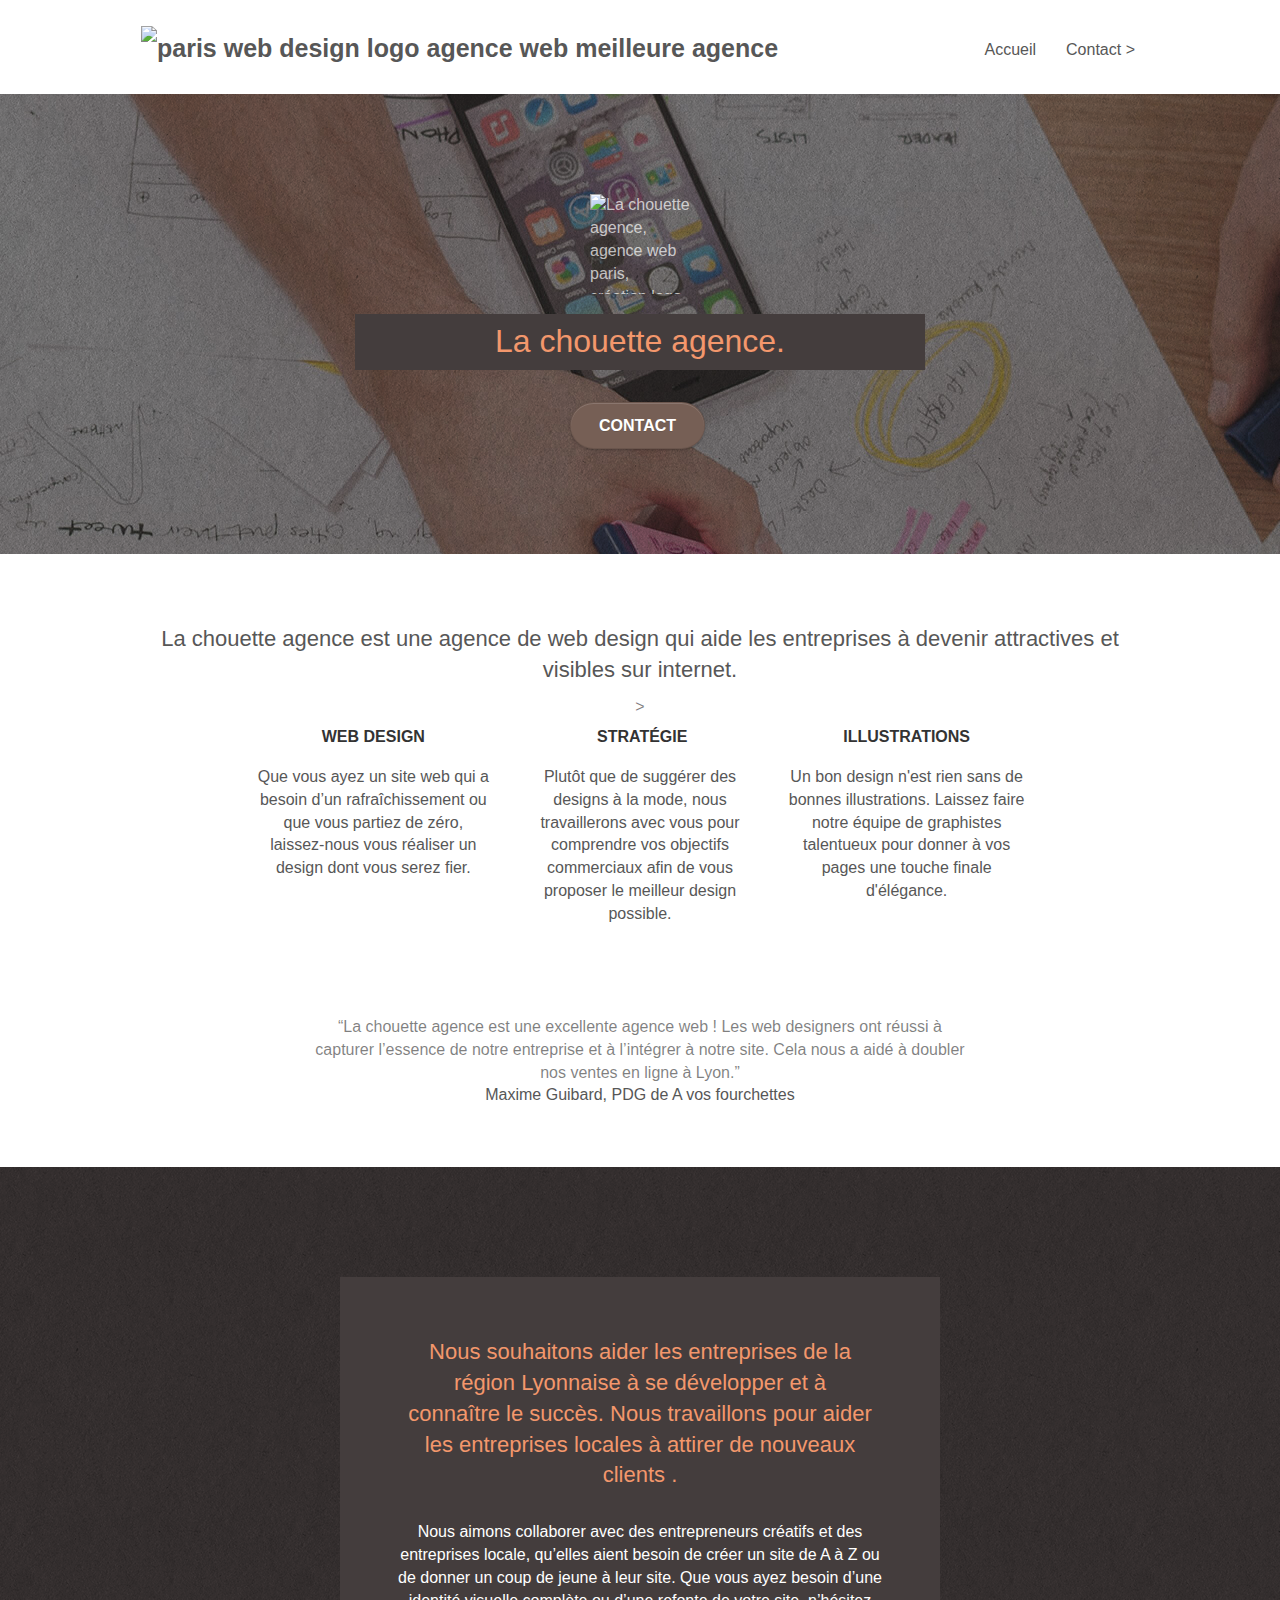
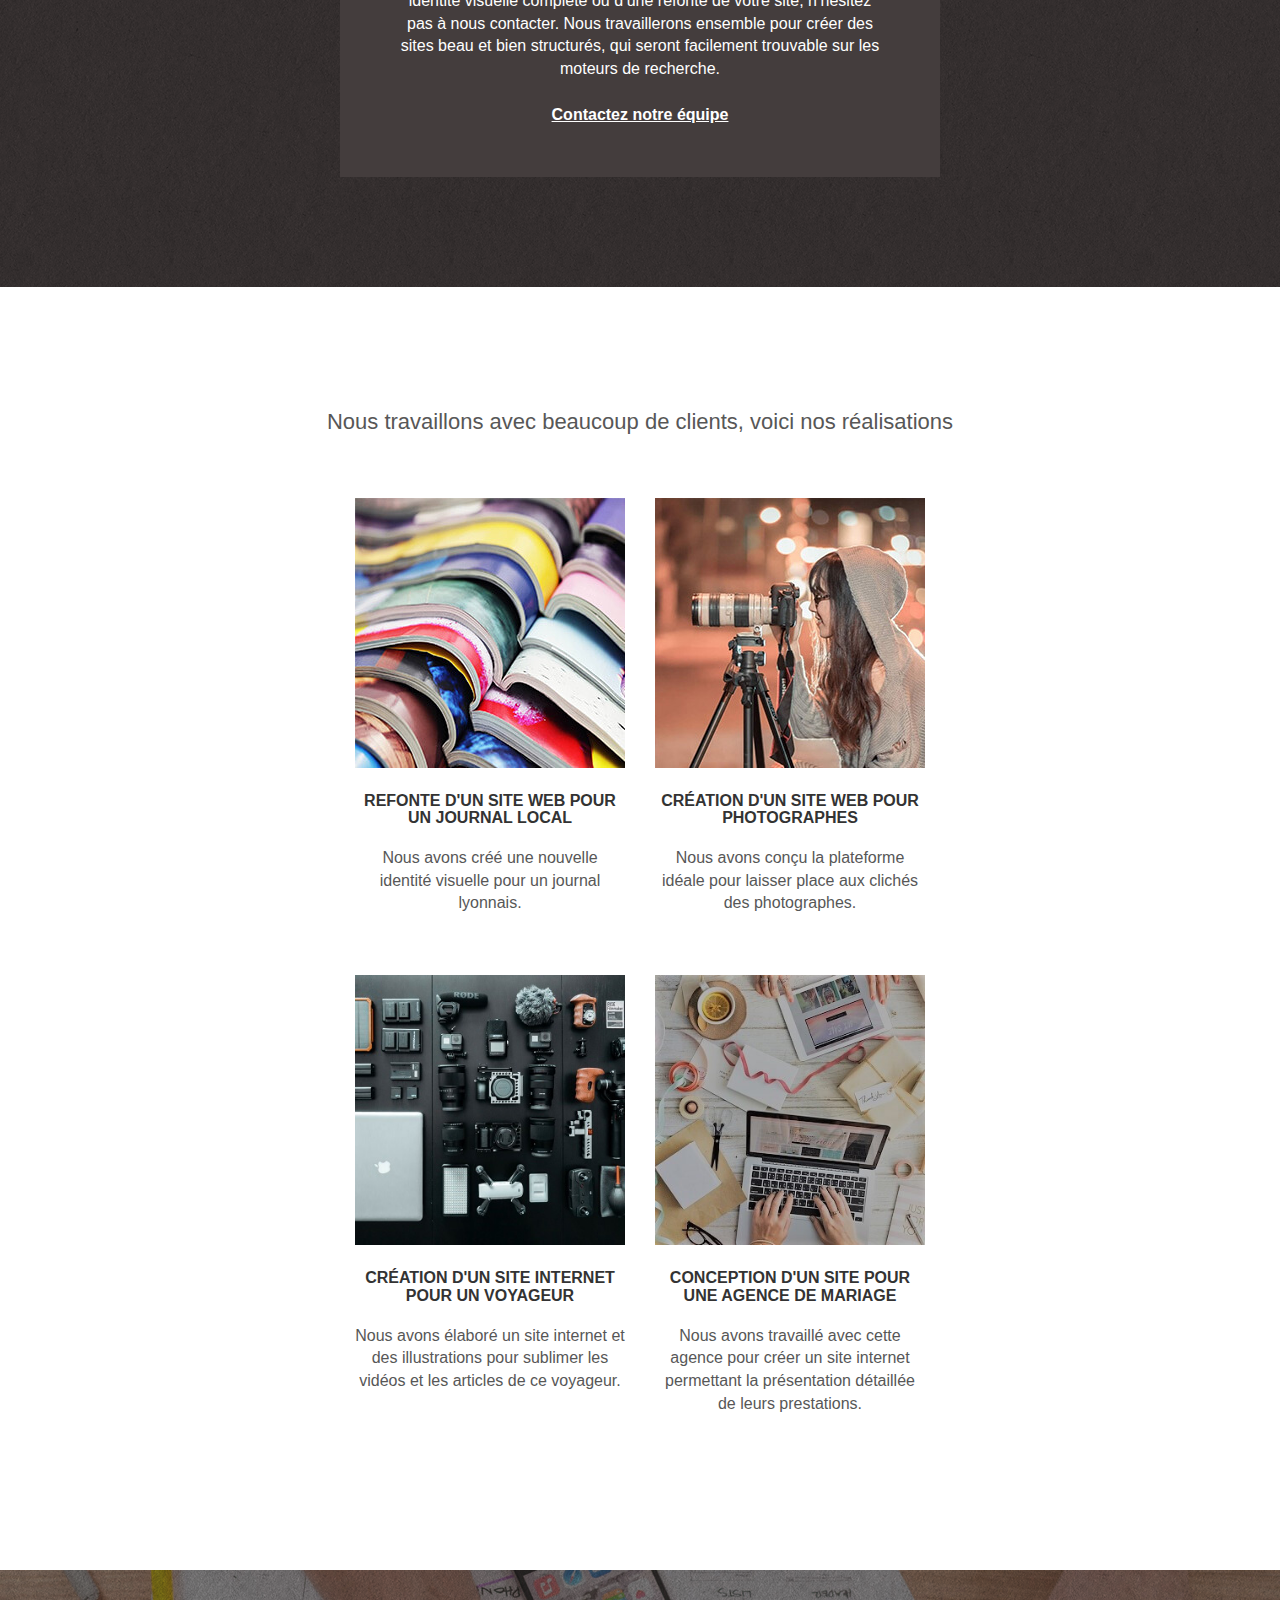
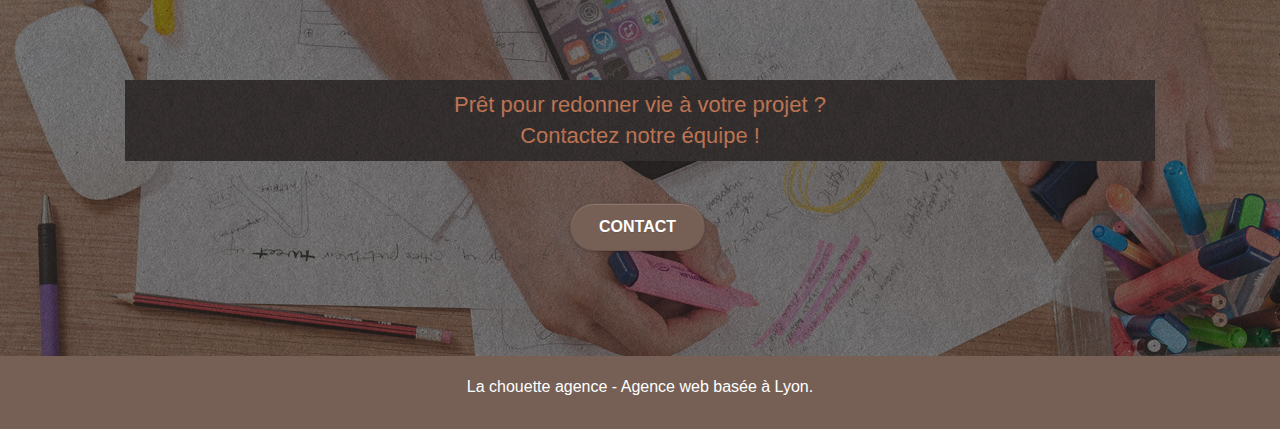
==== commit ce26a9a1: "Ajustement taille images" ====
--- a/index.html
+++ b/index.html
@@ -2,10 +2,7 @@
 <html lang="fr">
   <head>
     <meta charset="utf-8" />
-    <meta
-      name="keywords"
-      content="seo, google, site web, site internet, agence design paris, agence design, agence design,agence design,agence design,agence design,agence design,agence design,agence design,agence design"
-    />
+    
     <meta name="description" content="" />
     <meta
       name="viewport"
@@ -16,6 +13,7 @@
     <link rel="stylesheet" type="text/css" href="./css/bootstrap.css" />
     <link rel="stylesheet" type="text/css" href="style.css" />
     <link rel="stylesheet" type="text/css" href="./css/font-awesome.css" />
+    <link href="https://fonts.googleapis.com/css?family=Roboto:400,700&display=swap" rel="stylesheet">
     <link rel="stylesheet" type="text/css" href="./css/et-line.css" />
 
     <script src="./js/jquery-2.1.0.js"></script>
@@ -40,9 +38,9 @@
             <div class="navbar-header">
               <a class="navbar-brand" href="index.html"
                 ><img
-                  src="img/la-chouette-agence.png"
+                  src="img/la-chouette-agence.png" width="214" height="40"
                   alt="paris web design logo agence web meilleure agence"
-                  height="40"
+                  
               /></a>
 
               <button
@@ -84,7 +82,7 @@
               <img
                 src="img/logo.png"
                 class="center-block image-resize-mode"
-                width="100"
+                width="100" height="100"
                 alt="La chouette agence, agence web paris, création logo paris"
               />
               <h1 class="text-center hero-bloc-text tc-white">
@@ -164,8 +162,8 @@
                 designers ont réussi à capturer l’essence de notre entreprise et
                 à l’intégrer à notre site. Cela nous a aidé à doubler nos ventes
                 en ligne à Lyon.”
-              </quote>
-              <p>Maxime Guibard, PDG de A vos fourchettes</p>
+                <p>Maxime Guibard, PDG de A vos fourchettes</p></quote>
+              
             </div>
           </div>
         </div>
@@ -226,7 +224,7 @@
                 data-caption="Refonte d'un site web pour un journal local"
                 data-frame="snapshot-lb"
                 ><img
-                  src="img/1.jpg"
+                  src="img/1.jpg" width="270" height="270"
                   alt="paris web design logo agence web meilleure agence et refonte site web journal"
                   class="img-responsive portfolio-thumb"
               /></a>
@@ -246,7 +244,7 @@
                 data-caption="Création d'un site web pour photographes"
                 data-frame="snapshot-lb"
                 ><img
-                  src="img/2.jpg"
+                  src="img/2.jpg" width="270" height="270"
                   class="img-responsive portfolio-thumb"
                   alt="paris web design logo agence web meilleure agence, Création d'un site web pour photographes"
               /></a>
@@ -268,7 +266,7 @@
                 data-caption="Création d'un site internet pour un voyageur"
                 data-frame="snapshot-lb"
                 ><img
-                  src="img/3.jpg"
+                  src="img/3.jpg" width="270" height="270"
                   class="img-responsive portfolio-thumb"
                   alt="paris web design logo agence web meilleure agence, Création d'un site web pour voyageur"
               /></a>
@@ -288,7 +286,7 @@
                 data-caption="Conception d'un site pour une agence de mariage"
                 data-frame="snapshot-lb"
                 ><img
-                  src="img/4.jpg"
+                  src="img/4.jpg" width="270" height="270"
                   class="img-responsive portfolio-thumb"
                   alt="paris web design logo agence web meilleure agence, Création d'un site web pour agence de mariage"
               /></a>
--- a/style.css
+++ b/style.css
@@ -757,6 +757,8 @@
 .black-background {
   background-color: #443d3d;
   padding: 40px 40px 40px 40px;
+  z-index: 1;
+  position: relative;
 }
 
 .bold-link {
@@ -828,7 +830,9 @@
 .bg-presentation {
   background-image: url("img/image-de-presentation.jpg");
 }
-
+.contactp2 {
+  padding: 2rem;
+}
 @media (max-width: 1024px) {
   .bloc {
     padding-left: 20px;
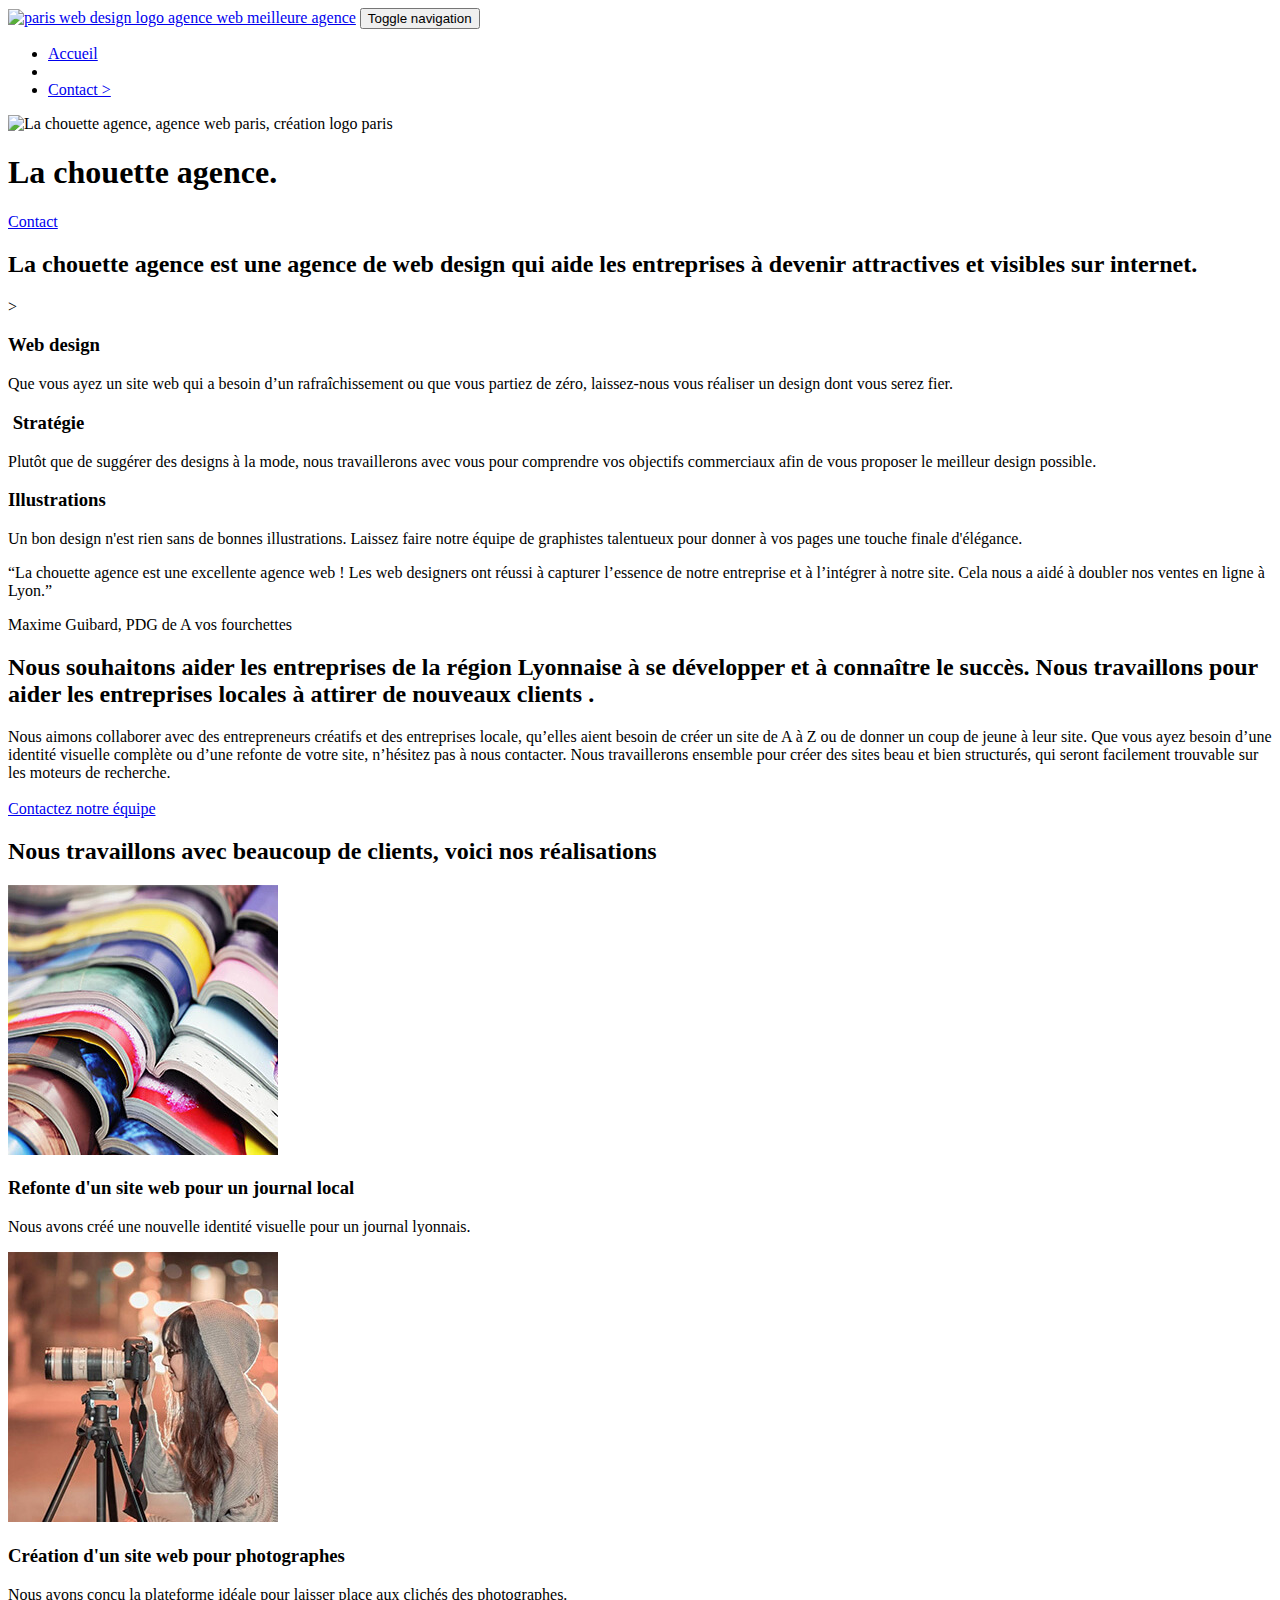
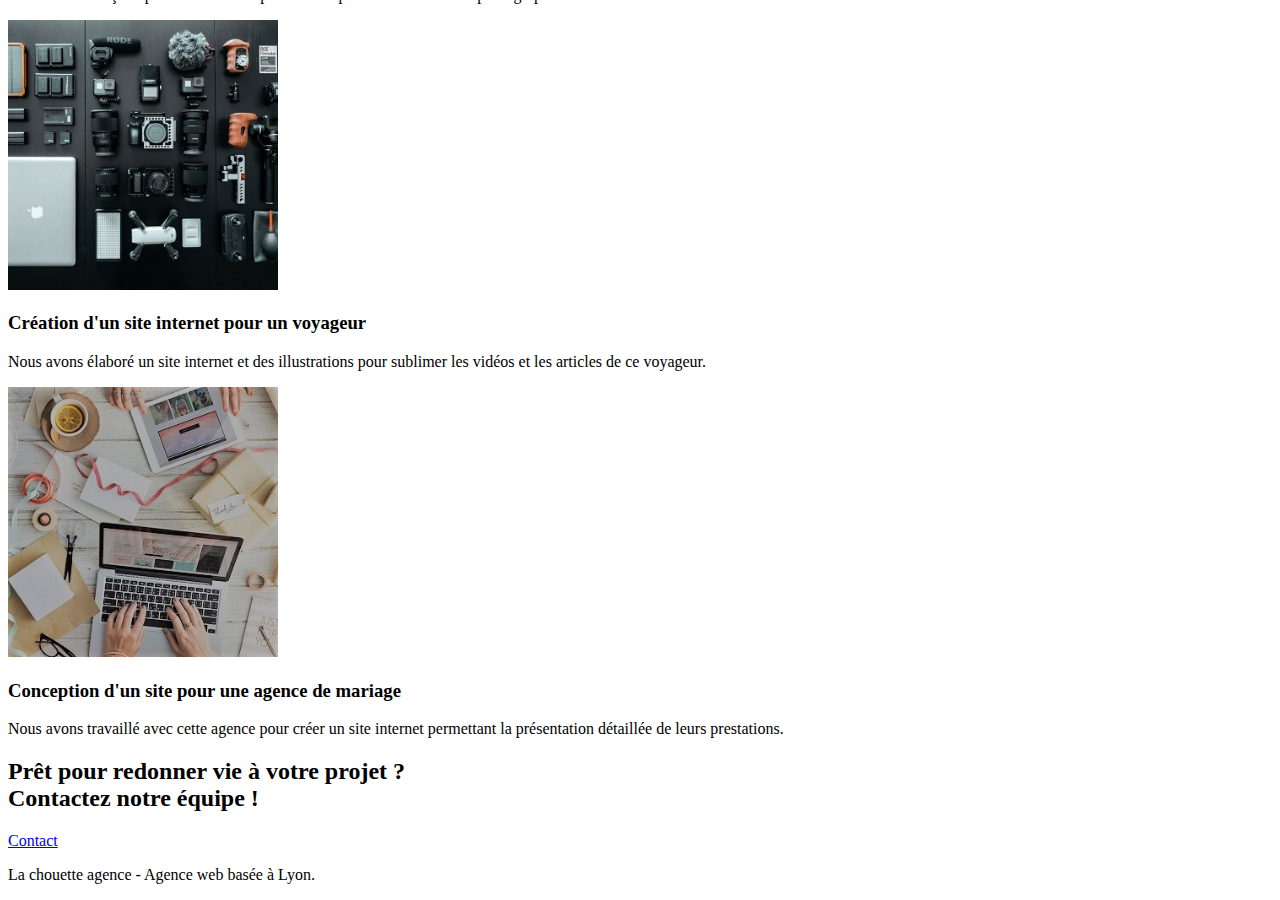
==== commit ef16d192: "Ajout defer JS" ====
--- a/index.html
+++ b/index.html
@@ -3,24 +3,25 @@
   <head>
     <meta charset="utf-8" />
     
-    <meta name="description" content="" />
+    <meta name="description" content="Entreprise de webdesign située à Lyon, la Chouette Agence
+    vous apporte son expertise pour vous aider à la création ou la refonte de votre site web." />
     <meta
       name="viewport"
       content="width=device-width, initial-scale=1.0, viewport-fit=cover"
     />
     <link rel="shortcut icon" type="image/png" href="favicon.jpg" />
 
-    <link rel="stylesheet" type="text/css" href="./css/bootstrap.css" />
-    <link rel="stylesheet" type="text/css" href="style.css" />
+    <link rel="stylesheet" type="text/css" href="./css/bootstrap.min.css" />
+    <link rel="stylesheet" type="text/css" href="style.min.css" />
     <link rel="stylesheet" type="text/css" href="./css/font-awesome.css" />
     <link href="https://fonts.googleapis.com/css?family=Roboto:400,700&display=swap" rel="stylesheet">
     <link rel="stylesheet" type="text/css" href="./css/et-line.css" />
 
-    <script src="./js/jquery-2.1.0.js"></script>
-    <script src="./js/bootstrap.js"></script>
-    <script src="./js/blocs.js"></script>
-    <script src="./js/jquery.touchSwipe.js" defer></script>
-    <script src="./js/gmaps.js"></script>
+    <script src="./js/jquery-2.1.0.min.js"> defer</script>
+    <script src="./js/bootstrap.min.js"> defer</script>
+    <script src="./js/blocs.min.js"> defer</script>
+    <script src="./js/jquery.touchSwipe.min.js" defer></script>
+    <script src="./js/gmaps.min.js"> defer</script>
 
     <title>La Chouette Agence - Entreprise de web design à Lyon</title>
 
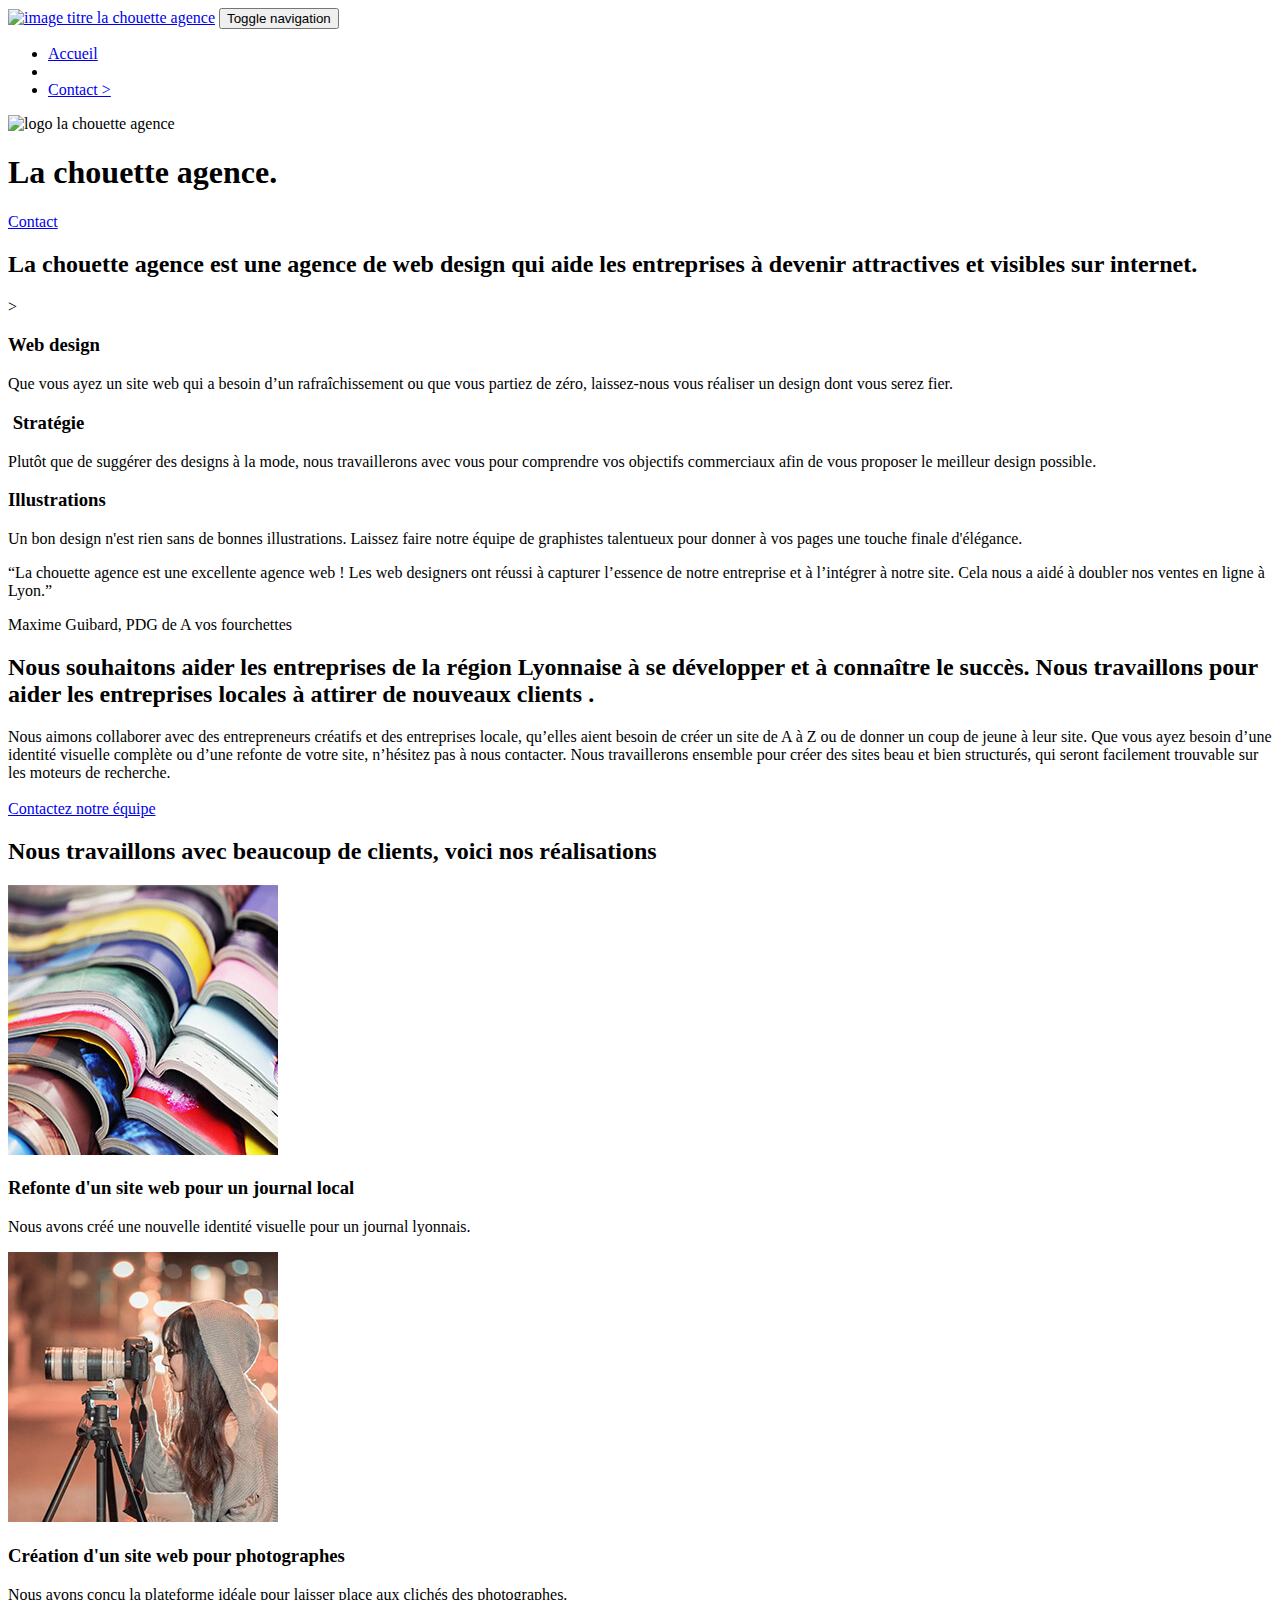
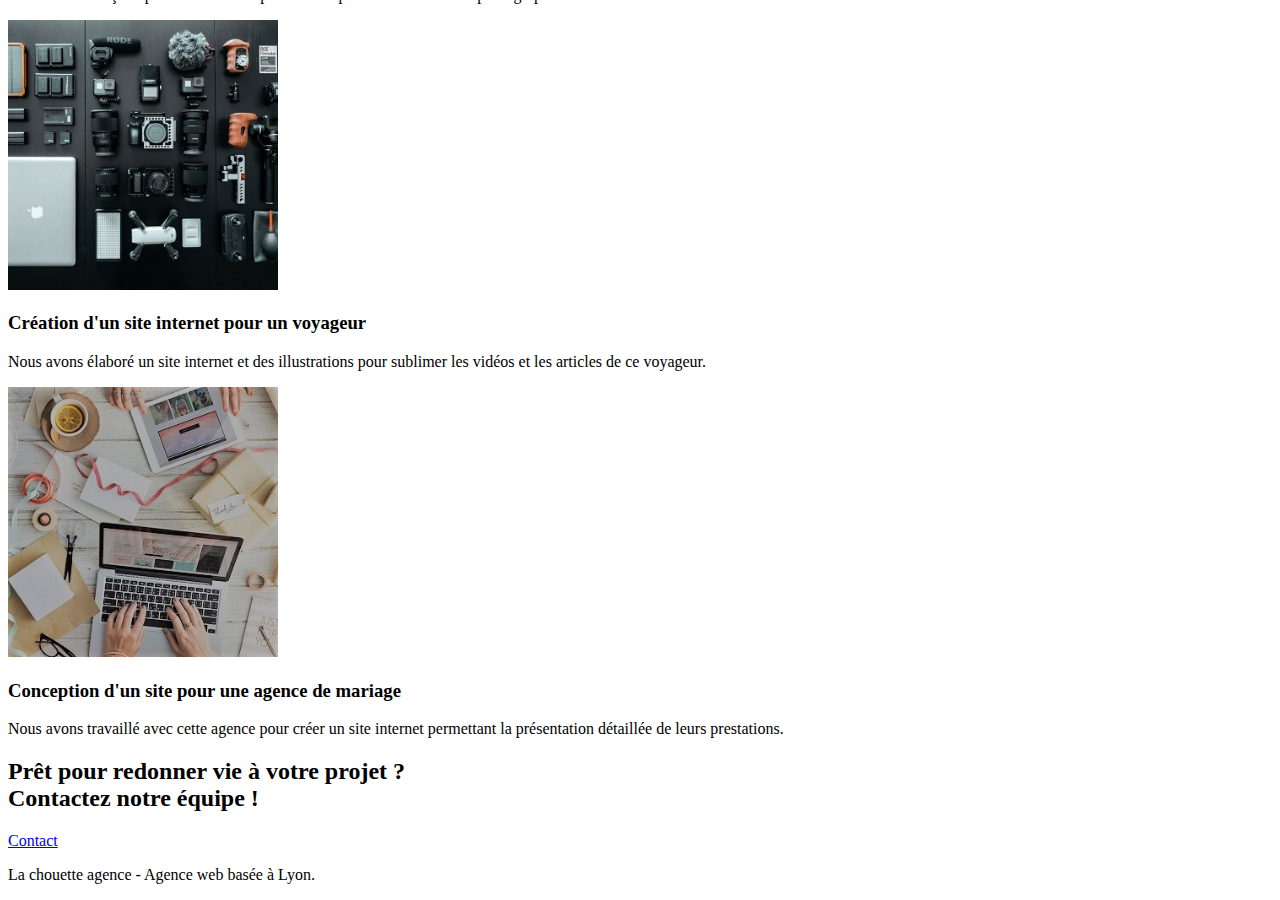
==== commit 0e4af83d: "Correction attributs alt" ====
--- a/index.html
+++ b/index.html
@@ -40,7 +40,7 @@
               <a class="navbar-brand" href="index.html"
                 ><img
                   src="img/la-chouette-agence.png" width="214" height="40"
-                  alt="paris web design logo agence web meilleure agence"
+                  alt="image titre la chouette agence"
                   
               /></a>
 
@@ -84,7 +84,7 @@
                 src="img/logo.png"
                 class="center-block image-resize-mode"
                 width="100" height="100"
-                alt="La chouette agence, agence web paris, création logo paris"
+                alt="logo la chouette agence"
               />
               <h1 class="text-center hero-bloc-text tc-white">
                 La chouette agence.
@@ -226,7 +226,7 @@
                 data-frame="snapshot-lb"
                 ><img
                   src="img/1.jpg" width="270" height="270"
-                  alt="paris web design logo agence web meilleure agence et refonte site web journal"
+                  alt="image d'illustration site web journal local"
                   class="img-responsive portfolio-thumb"
               /></a>
               <h3 class="mg-md text-center">
@@ -247,7 +247,7 @@
                 ><img
                   src="img/2.jpg" width="270" height="270"
                   class="img-responsive portfolio-thumb"
-                  alt="paris web design logo agence web meilleure agence, Création d'un site web pour photographes"
+                  alt="image d'illustration pour site web photographes"
               /></a>
               <h3 class="mg-md text-center">
                 Création d'un site web pour photographes
@@ -269,7 +269,7 @@
                 ><img
                   src="img/3.jpg" width="270" height="270"
                   class="img-responsive portfolio-thumb"
-                  alt="paris web design logo agence web meilleure agence, Création d'un site web pour voyageur"
+                  alt="image d'illustration site web pour voyageur"
               /></a>
               <h3 class="mg-md text-center">
                 Création d'un site internet pour un voyageur
@@ -289,7 +289,7 @@
                 ><img
                   src="img/4.jpg" width="270" height="270"
                   class="img-responsive portfolio-thumb"
-                  alt="paris web design logo agence web meilleure agence, Création d'un site web pour agence de mariage"
+                  alt="image d'illustration site web pour mariage"
               /></a>
               <h3 class="mg-md text-center">
                 Conception d'un site pour une agence de mariage
